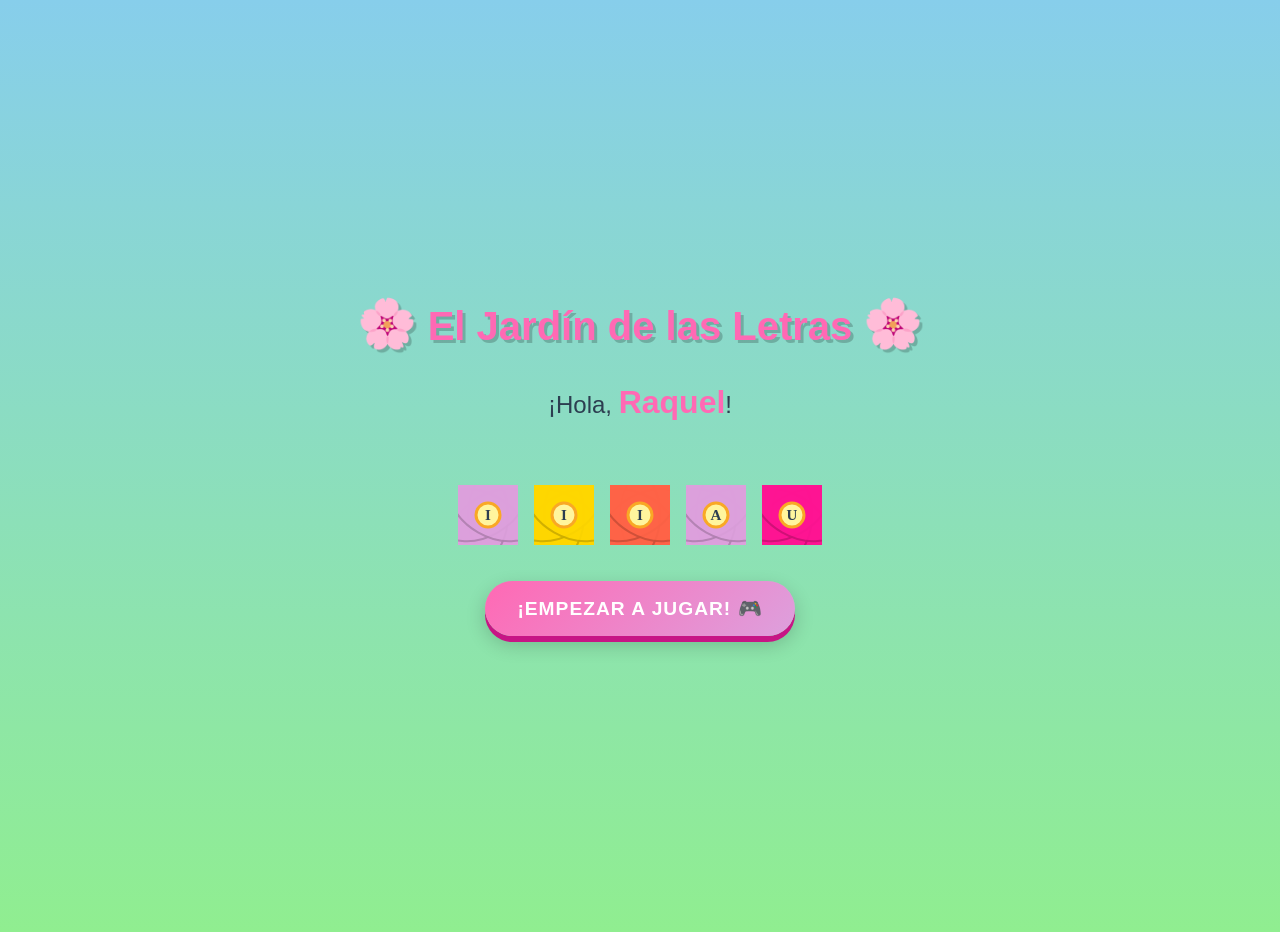
==== letras/index.html @ 852c190d "Add files via upload" ====
<!DOCTYPE html>
<html lang="es">
<head>
    <meta charset="UTF-8">
    <meta name="viewport" content="width=device-width, initial-scale=1.0, user-scalable=no">
    <meta name="description" content="El Jardín de las Letras de Raquel - Juego educativo de lectoescritura">
    <meta name="theme-color" content="#87CEEB">
    <title>🌸 El Jardín de las Letras de Raquel</title>
    <link rel="stylesheet" href="css/styles.css">
</head>
<body>
    <!-- Pantalla de Bienvenida -->
    <div id="pantalla-bienvenida" class="pantalla activa">
        <div class="contenedor-bienvenida">
            <h1 class="titulo-principal">
                <span class="emoji-grande">🌸</span>
                El Jardín de las Letras
                <span class="emoji-grande">🌸</span>
            </h1>
            <div class="nombre-usuario">
                <p class="texto-bienvenida">¡Hola, <span id="nombre-jugador">Raquel</span>!</p>
            </div>
            <div id="flores-decorativas" class="flores-decorativas"></div>
            <button class="boton-principal" onclick="mostrarMenu()">
                ¡Empezar a Jugar! 🎮
            </button>
        </div>
    </div>

    <!-- Menú Principal -->
    <div id="menu-principal" class="pantalla">
        <div class="header-menu">
            <h2>Elige tu Aventura 🌈</h2>
            <div class="info-progreso">
                <span>⭐ <span id="estrellas-total">0</span></span>
                <span>🌺 <span id="letras-dominadas">0</span>/27</span>
            </div>
        </div>
        
        <div class="grid-modulos">
            <!-- Módulo 1: Conoce las Letras -->
            <div class="tarjeta-modulo" onclick="iniciarModulo('conoce-letras')">
                <div class="icono-modulo">🌺</div>
                <h3>Conoce las Letras</h3>
                <p>Aprende el abecedario</p>
                <div class="progreso-modulo">
                    <div class="barra-progreso">
                        <div class="barra-relleno" style="width: 0%"></div>
                    </div>
                </div>
            </div>

            <!-- Módulo 2: Encuentra la Letra -->
            <div class="tarjeta-modulo" onclick="iniciarModulo('encuentra-letra')">
                <div class="icono-modulo">🔍</div>
                <h3>Encuentra la Letra</h3>
                <p>Escucha y toca</p>
                <div class="progreso-modulo">
                    <div class="barra-progreso">
                        <div class="barra-relleno" style="width: 0%"></div>
                    </div>
                </div>
            </div>

            <!-- Módulo 3: Forma Palabras -->
            <div class="tarjeta-modulo" onclick="iniciarModulo('forma-palabras')">
                <div class="icono-modulo">🌼</div>
                <h3>Forma Palabras</h3>
                <p>Ordena las letras</p>
                <div class="progreso-modulo">
                    <div class="barra-progreso">
                        <div class="barra-relleno" style="width: 0%"></div>
                    </div>
                </div>
            </div>

            <!-- Módulo 4: Jardín de Sílabas -->
            <div class="tarjeta-modulo" onclick="iniciarModulo('jardin-silabas')">
                <div class="icono-modulo">🌻</div>
                <h3>Jardín de Sílabas</h3>
                <p>Une las sílabas</p>
                <div class="progreso-modulo">
                    <div class="barra-progreso">
                        <div class="barra-relleno" style="width: 0%"></div>
                    </div>
                </div>
            </div>

            <!-- Módulo 5: Camino del Abecedario -->
            <div class="tarjeta-modulo" onclick="iniciarModulo('camino-abecedario')">
                <div class="icono-modulo">🌈</div>
                <h3>Camino del Abecedario</h3>
                <p>Recorre de A a Z</p>
                <div class="progreso-modulo">
                    <div class="barra-progreso">
                        <div class="barra-relleno" style="width: 0%"></div>
                    </div>
                </div>
            </div>

            <!-- Módulo 6: Estadísticas -->
            <div class="tarjeta-modulo" onclick="mostrarEstadisticas()">
                <div class="icono-modulo">📊</div>
                <h3>Mi Progreso</h3>
                <p>Ver estadísticas</p>
            </div>
        </div>
    </div>

    <!-- Pantalla: Conoce las Letras -->
    <div id="pantalla-conoce-letras" class="pantalla">
        <div class="header-juego">
            <button class="boton-volver" onclick="volverAlMenu()">⬅️ Volver</button>
            <h2>Conoce las Letras 🌺</h2>
            <div class="controles-audio">
                <button id="btn-audio" class="boton-icono" onclick="toggleAudio()">🔊</button>
            </div>
        </div>
        
        <div class="contenedor-juego">
            <div id="flor-letra-grande" class="flor-letra-grande"></div>
            <div class="botones-navegacion">
                <button class="boton-nav" onclick="letraAnterior()">⬅️ Anterior</button>
                <button class="boton-nav" onclick="repetirAudio()">🔊 Repetir</button>
                <button class="boton-nav" onclick="letraSiguiente()">Siguiente ➡️</button>
            </div>
            <div class="selector-tipo">
                <button class="boton-tipo activo" onclick="cambiarTipo('mayuscula')">MAYÚSCULA</button>
                <button class="boton-tipo" onclick="cambiarTipo('minuscula')">minúscula</button>
            </div>
        </div>
    </div>

    <!-- Pantalla: Encuentra la Letra -->
    <div id="pantalla-encuentra-letra" class="pantalla">
        <div class="header-juego">
            <button class="boton-volver" onclick="volverAlMenu()">⬅️ Volver</button>
            <h2>Encuentra la Letra 🔍</h2>
            <div class="vidas">
                <span id="corazones">❤️❤️❤️</span>
            </div>
        </div>
        
        <div class="contenedor-juego">
            <div class="instruccion-juego">
                <p id="instruccion-texto">Escucha y toca la letra correcta</p>
                <button class="boton-principal" onclick="reproducirLetraObjetivo()">🔊 Escuchar</button>
            </div>
            <div id="opciones-letras" class="grid-opciones"></div>
            <div class="puntuacion">
                <p>Aciertos: <span id="aciertos">0</span> / <span id="total-intentos">10</span></p>
            </div>
        </div>
    </div>

    <!-- Pantalla: Forma Palabras -->
    <div id="pantalla-forma-palabras" class="pantalla">
        <div class="header-juego">
            <button class="boton-volver" onclick="volverAlMenu()">⬅️ Volver</button>
            <h2>Forma Palabras 🌼</h2>
            <div class="puntuacion-palabras">
                <span>Palabra <span id="numero-palabra">1</span>/10</span>
            </div>
        </div>
        
        <div class="contenedor-juego">
            <div id="ilustracion-palabra" class="ilustracion-palabra"></div>
            <div id="zona-construccion" class="zona-construccion"></div>
            <div id="letras-disponibles" class="letras-disponibles"></div>
            <button class="boton-principal" onclick="verificarPalabra()">✓ Comprobar</button>
        </div>
    </div>

    <!-- Pantalla: Jardín de Sílabas -->
    <div id="pantalla-jardin-silabas" class="pantalla">
        <div class="header-juego">
            <button class="boton-volver" onclick="volverAlMenu()">⬅️ Volver</button>
            <h2>Jardín de Sílabas 🌻</h2>
        </div>
        
        <div class="contenedor-juego">
            <div class="selector-familia">
                <button class="boton-familia" onclick="seleccionarFamilia('M')">MA-ME-MI-MO-MU</button>
                <button class="boton-familia" onclick="seleccionarFamilia('P')">PA-PE-PI-PO-PU</button>
                <button class="boton-familia" onclick="seleccionarFamilia('S')">SA-SE-SI-SO-SU</button>
                <button class="boton-familia" onclick="seleccionarFamilia('T')">TA-TE-TI-TO-TU</button>
                <button class="boton-familia" onclick="seleccionarFamilia('L')">LA-LE-LI-LO-LU</button>
            </div>
            <div id="contenedor-silabas" class="contenedor-silabas"></div>
        </div>
    </div>

    <!-- Pantalla: Camino del Abecedario -->
    <div id="pantalla-camino-abecedario" class="pantalla">
        <div class="header-juego">
            <button class="boton-volver" onclick="volverAlMenu()">⬅️ Volver</button>
            <h2>Camino del Abecedario 🌈</h2>
        </div>
        
        <div class="contenedor-juego">
            <div id="mapa-abecedario" class="mapa-abecedario"></div>
        </div>
    </div>

    <!-- Pantalla: Estadísticas -->
    <div id="pantalla-estadisticas" class="pantalla">
        <div class="header-juego">
            <button class="boton-volver" onclick="volverAlMenu()">⬅️ Volver</button>
            <h2>Mi Progreso 📊</h2>
        </div>
        
        <div class="contenedor-juego">
            <div class="tarjeta-estadistica">
                <h3>⏱️ Tiempo Jugado</h3>
                <p class="stat-numero"><span id="tiempo-jugado">0</span> minutos</p>
            </div>
            <div class="tarjeta-estadistica">
                <h3>⭐ Estrellas Ganadas</h3>
                <p class="stat-numero"><span id="total-estrellas">0</span></p>
            </div>
            <div class="tarjeta-estadistica">
                <h3>🌺 Letras Aprendidas</h3>
                <p class="stat-numero"><span id="letras-aprendidas">0</span>/27</p>
            </div>
            <div class="tarjeta-estadistica">
                <h3>✅ Aciertos Totales</h3>
                <p class="stat-numero"><span id="aciertos-totales">0</span></p>
            </div>
            
            <button class="boton-reiniciar" onclick="reiniciarJuego()">
                🔄 Reiniciar Juego y Borrar Progreso
            </button>
        </div>
    </div>

    <!-- Modal de Celebración -->
    <div id="modal-celebracion" class="modal">
        <div class="modal-contenido celebracion">
            <div class="estrella-grande">⭐</div>
            <h2 id="mensaje-celebracion">¡Muy Bien!</h2>
            <button class="boton-principal" onclick="cerrarModal()">Continuar</button>
        </div>
    </div>

    <!-- Scripts -->
    <script src="assets/data.js"></script>
    <script src="js/storage.js"></script>
    <script src="js/audio-synth.js"></script>
    <script src="js/letter-generator.js"></script>
    <script src="js/svg-illustrations.js"></script>
    <script src="js/game-engine.js"></script>
    <script src="js/app.js"></script>
</body>
</html>
---- letras/css/styles.css ----
/* ============================================
   🌸 EL JARDÍN DE LAS LETRAS DE RAQUEL 🌸
   CSS completo sin dependencias externas
   ============================================ */

/* === VARIABLES CSS === */
:root {
    --fondo-cielo: #87CEEB;
    --fondo-pasto: #90EE90;
    --flor-rosa: #FF69B4;
    --flor-amarilla: #FFD700;
    --flor-morada: #DDA0DD;
    --flor-naranja: #FFA500;
    --flor-azul: #4169E1;
    --verde-tallo: #4CAF50;
    --texto-oscuro: #2C3E50;
    --blanco: #FFFFFF;
    --sombra: rgba(0, 0, 0, 0.2);
    --sombra-suave: rgba(0, 0, 0, 0.1);
    --fuente-principal: 'Comic Sans MS', 'Chalkboard SE', 'Comic Neue', cursive, sans-serif;
    --fuente-tamano-grande: 2.5rem;
    --fuente-tamano-medio: 1.5rem;
    --fuente-tamano-normal: 1.2rem;
    --espaciado-pequeno: 0.5rem;
    --espaciado-medio: 1rem;
    --espaciado-grande: 2rem;
    --duracion-rapida: 0.3s;
    --duracion-media: 0.6s;
    --duracion-lenta: 1s;
}

* {
    margin: 0;
    padding: 0;
    box-sizing: border-box;
}

body {
    font-family: var(--fuente-principal);
    background: linear-gradient(180deg, var(--fondo-cielo) 0%, var(--fondo-pasto) 100%);
    color: var(--texto-oscuro);
    min-height: 100vh;
    overflow-x: hidden;
    user-select: none;
    -webkit-user-select: none;
    -webkit-tap-highlight-color: transparent;
}

.pantalla {
    display: none;
    min-height: 100vh;
    padding: var(--espaciado-medio);
    animation: fadeIn var(--duracion-media) ease-in;
}

.pantalla.activa {
    display: flex;
    flex-direction: column;
}

@keyframes fadeIn {
    from { opacity: 0; transform: translateY(20px); }
    to { opacity: 1; transform: translateY(0); }
}

.contenedor-bienvenida {
    display: flex;
    flex-direction: column;
    align-items: center;
    justify-content: center;
    min-height: 100vh;
    text-align: center;
    padding: var(--espaciado-grande);
}

.titulo-principal {
    font-size: var(--fuente-tamano-grande);
    color: var(--flor-rosa);
    text-shadow: 3px 3px 0 var(--sombra);
    margin-bottom: var(--espaciado-grande);
    animation: bounce 2s infinite;
}

.emoji-grande {
    font-size: 3rem;
    display: inline-block;
    animation: rotate 4s linear infinite;
}

@keyframes bounce {
    0%, 100% { transform: translateY(0); }
    50% { transform: translateY(-20px); }
}

@keyframes rotate {
    from { transform: rotate(0deg); }
    to { transform: rotate(360deg); }
}

.texto-bienvenida {
    font-size: var(--fuente-tamano-medio);
    color: var(--texto-oscuro);
    margin-bottom: var(--espaciado-grande);
}

#nombre-jugador {
    color: var(--flor-rosa);
    font-weight: bold;
    font-size: 2rem;
}

.flores-decorativas {
    display: flex;
    gap: var(--espaciado-medio);
    margin: var(--espaciado-grande) 0;
    flex-wrap: wrap;
    justify-content: center;
}

.boton-principal {
    background: linear-gradient(135deg, var(--flor-rosa) 0%, var(--flor-morada) 100%);
    color: var(--blanco);
    font-size: var(--fuente-tamano-normal);
    font-family: var(--fuente-principal);
    font-weight: bold;
    padding: 1rem 2rem;
    border: none;
    border-radius: 50px;
    box-shadow: 0 6px 0 #C71585, 0 8px 20px var(--sombra);
    cursor: pointer;
    transition: all var(--duracion-rapida);
    text-transform: uppercase;
    letter-spacing: 1px;
}

.boton-principal:hover {
    transform: translateY(-3px);
    box-shadow: 0 8px 0 #C71585, 0 12px 25px var(--sombra);
}

.boton-principal:active {
    transform: translateY(2px);
    box-shadow: 0 3px 0 #C71585, 0 4px 10px var(--sombra);
}

.boton-volver, .boton-icono {
    background: var(--blanco);
    color: var(--texto-oscuro);
    font-size: 1rem;
    font-family: var(--fuente-principal);
    padding: 0.5rem 1rem;
    border: 3px solid var(--verde-tallo);
    border-radius: 25px;
    cursor: pointer;
    transition: all var(--duracion-rapida);
}

.boton-volver:hover, .boton-icono:hover {
    background: var(--verde-tallo);
    color: var(--blanco);
    transform: scale(1.05);
}

.boton-nav {
    background: var(--flor-amarilla);
    color: var(--texto-oscuro);
    font-size: 1rem;
    font-family: var(--fuente-principal);
    font-weight: bold;
    padding: 0.75rem 1.5rem;
    border: none;
    border-radius: 30px;
    box-shadow: 0 4px 0 #DAA520, 0 6px 15px var(--sombra);
    cursor: pointer;
    transition: all var(--duracion-rapida);
}

.boton-nav:hover {
    transform: translateY(-2px);
    box-shadow: 0 6px 0 #DAA520, 0 8px 20px var(--sombra);
}

.boton-nav:active {
    transform: translateY(2px);
    box-shadow: 0 2px 0 #DAA520, 0 3px 10px var(--sombra);
}

.header-menu {
    text-align: center;
    margin-bottom: var(--espaciado-grande);
}

.header-menu h2 {
    font-size: var(--fuente-tamano-medio);
    color: var(--texto-oscuro);
    margin-bottom: var(--espaciado-medio);
}

.info-progreso {
    display: flex;
    justify-content: center;
    gap: var(--espaciado-grande);
    font-size: var(--fuente-tamano-normal);
    font-weight: bold;
}

.grid-modulos {
    display: grid;
    grid-template-columns: repeat(auto-fit, minmax(280px, 1fr));
    gap: var(--espaciado-grande);
    max-width: 1200px;
    margin: 0 auto;
    padding: var(--espaciado-medio);
}

.tarjeta-modulo {
    background: var(--blanco);
    border-radius: 20px;
    padding: var(--espaciado-grande);
    text-align: center;
    cursor: pointer;
    transition: all var(--duracion-rapida);
    box-shadow: 0 8px 20px var(--sombra-suave);
    border: 4px solid transparent;
}

.tarjeta-modulo:hover {
    transform: translateY(-10px) scale(1.02);
    box-shadow: 0 15px 30px var(--sombra);
    border-color: var(--flor-rosa);
}

.icono-modulo {
    font-size: 4rem;
    margin-bottom: var(--espaciado-medio);
    animation: float 3s ease-in-out infinite;
}

@keyframes float {
    0%, 100% { transform: translateY(0); }
    50% { transform: translateY(-15px); }
}

.tarjeta-modulo h3 {
    font-size: 1.5rem;
    color: var(--texto-oscuro);
    margin-bottom: var(--espaciado-pequeno);
}

.tarjeta-modulo p {
    color: #666;
    font-size: 1rem;
    margin-bottom: var(--espaciado-medio);
}

.progreso-modulo {
    margin-top: var(--espaciado-medio);
}

.barra-progreso {
    background: #E0E0E0;
    height: 12px;
    border-radius: 10px;
    overflow: hidden;
    box-shadow: inset 0 2px 4px var(--sombra-suave);
}

.barra-relleno {
    height: 100%;
    background: linear-gradient(90deg, var(--flor-rosa) 0%, var(--flor-amarilla) 100%);
    border-radius: 10px;
    transition: width var(--duracion-media);
    box-shadow: 0 2px 6px var(--flor-rosa);
}

.header-juego {
    display: flex;
    justify-content: space-between;
    align-items: center;
    padding: var(--espaciado-medio);
    background: var(--blanco);
    border-radius: 15px;
    margin-bottom: var(--espaciado-medio);
    box-shadow: 0 4px 10px var(--sombra-suave);
}

.header-juego h2 {
    font-size: 1.5rem;
    color: var(--texto-oscuro);
}

.contenedor-juego {
    flex: 1;
    display: flex;
    flex-direction: column;
    align-items: center;
    justify-content: center;
    padding: var(--espaciado-grande);
    gap: var(--espaciado-grande);
}

.flor-letra-grande {
    width: 300px;
    height: 300px;
    display: flex;
    align-items: center;
    justify-content: center;
    position: relative;
    animation: crecer-flor var(--duracion-lenta) ease-out;
}

@keyframes crecer-flor {
    0% { transform: scale(0) rotate(-180deg); opacity: 0; }
    60% { transform: scale(1.2) rotate(10deg); }
    100% { transform: scale(1) rotate(0deg); opacity: 1; }
}

.botones-navegacion {
    display: flex;
    gap: var(--espaciado-medio);
    flex-wrap: wrap;
    justify-content: center;
}

.selector-tipo {
    display: flex;
    gap: var(--espaciado-pequeno);
    background: var(--blanco);
    padding: 0.5rem;
    border-radius: 30px;
    box-shadow: 0 4px 10px var(--sombra-suave);
}

.boton-tipo {
    background: transparent;
    color: var(--texto-oscuro);
    font-size: 1rem;
    font-family: var(--fuente-principal);
    padding: 0.5rem 1.5rem;
    border: none;
    border-radius: 25px;
    cursor: pointer;
    transition: all var(--duracion-rapida);
}

.boton-tipo.activo {
    background: var(--flor-rosa);
    color: var(--blanco);
    box-shadow: 0 4px 8px var(--sombra);
}

.vidas {
    font-size: 1.5rem;
}

.instruccion-juego {
    text-align: center;
    background: var(--blanco);
    padding: var(--espaciado-grande);
    border-radius: 20px;
    box-shadow: 0 6px 15px var(--sombra-suave);
}

.instruccion-juego p {
    font-size: 1.3rem;
    margin-bottom: var(--espaciado-medio);
}

.grid-opciones {
    display: grid;
    grid-template-columns: repeat(auto-fit, minmax(120px, 1fr));
    gap: var(--espaciado-medio);
    max-width: 600px;
    width: 100%;
}

.opcion-letra {
    width: 120px;
    height: 120px;
    cursor: pointer;
    transition: all var(--duracion-rapida);
}

.opcion-letra:hover {
    transform: scale(1.1) rotate(5deg);
}

.opcion-letra:active {
    transform: scale(0.95);
}

.puntuacion, .puntuacion-palabras {
    font-size: 1.3rem;
    font-weight: bold;
    text-align: center;
    background: var(--blanco);
    padding: var(--espaciado-medio);
    border-radius: 15px;
    box-shadow: 0 4px 10px var(--sombra-suave);
}

.ilustracion-palabra {
    width: 200px;
    height: 200px;
    margin-bottom: var(--espaciado-medio);
}

.zona-construccion {
    display: flex;
    gap: 10px;
    min-height: 80px;
    padding: var(--espaciado-medio);
    background: var(--blanco);
    border-radius: 15px;
    border: 3px dashed var(--flor-rosa);
    justify-content: center;
    align-items: center;
    flex-wrap: wrap;
}

.letras-disponibles {
    display: flex;
    gap: 40px;
    flex-wrap: wrap;
    justify-content: center;
    padding: var(--espaciado-medio);
}

.letra-draggable {
    width: 60px;
    height: 60px;
    cursor: move;
    transition: all var(--duracion-rapida);
}

.letra-draggable:hover {
    transform: scale(1.1);
}

.boton-familia {
    background: var(--flor-morada);
    color: var(--blanco);
    font-family: var(--fuente-principal);
    font-weight: bold;
    padding: 1rem 1.5rem;
    border: none;
    border-radius: 30px;
    cursor: pointer;
    transition: all var(--duracion-rapida);
    box-shadow: 0 4px 10px var(--sombra);
    margin: 0.5rem;
}

.boton-familia:hover {
    transform: translateY(-3px);
    box-shadow: 0 6px 15px var(--sombra);
}

.selector-familia {
    display: flex;
    flex-wrap: wrap;
    gap: var(--espaciado-medio);
    justify-content: center;
    margin-bottom: var(--espaciado-grande);
}

.contenedor-silabas {
    display: grid;
    grid-template-columns: repeat(auto-fit, minmax(100px, 1fr));
    gap: var(--espaciado-medio);
    max-width: 600px;
    width: 100%;
}

.mapa-abecedario {
    display: grid;
    grid-template-columns: repeat(auto-fill, minmax(80px, 1fr));
    gap: var(--espaciado-medio);
    max-width: 800px;
    width: 100%;
}

.nodo-letra {
    width: 80px;
    height: 80px;
    cursor: pointer;
    transition: all var(--duracion-rapida);
    position: relative;
}

.nodo-letra.bloqueado {
    opacity: 0.4;
    cursor: not-allowed;
}

.nodo-letra:not(.bloqueado):hover {
    transform: scale(1.2);
}

.tarjeta-estadistica {
    background: var(--blanco);
    border-radius: 20px;
    padding: var(--espaciado-grande);
    text-align: center;
    box-shadow: 0 6px 15px var(--sombra-suave);
    margin: var(--espaciado-medio);
}

.tarjeta-estadistica h3 {
    font-size: 1.3rem;
    color: var(--texto-oscuro);
    margin-bottom: var(--espaciado-medio);
}

.stat-numero {
    font-size: 2.5rem;
    font-weight: bold;
    color: var(--flor-rosa);
}

.modal {
    display: none;
    position: fixed;
    top: 0;
    left: 0;
    width: 100%;
    height: 100%;
    background: rgba(0, 0, 0, 0.5);
    z-index: 1000;
    align-items: center;
    justify-content: center;
}

.modal.activo {
    display: flex;
}

.modal-contenido {
    background: var(--blanco);
    border-radius: 30px;
    padding: var(--espaciado-grande);
    text-align: center;
    box-shadow: 0 10px 40px var(--sombra);
    max-width: 90%;
    animation: modalEntrada var(--duracion-media) ease-out;
}

@keyframes modalEntrada {
    from { transform: scale(0.5); opacity: 0; }
    to { transform: scale(1); opacity: 1; }
}

.celebracion {
    position: relative;
}

.estrella-grande {
    font-size: 5rem;
    animation: girarYescalar 1s ease-in-out;
}

@keyframes girarYescalar {
    0% { transform: scale(0) rotate(0deg); }
    50% { transform: scale(1.3) rotate(180deg); }
    100% { transform: scale(1) rotate(360deg); }
}

.boton-reiniciar {
    background: linear-gradient(135deg, #DC143C 0%, #8B0000 100%);
    color: var(--blanco);
    font-size: var(--fuente-tamano-normal);
    font-family: var(--fuente-principal);
    font-weight: bold;
    padding: 1rem 2rem;
    border: none;
    border-radius: 50px;
    box-shadow: 0 6px 0 #8B0000, 0 8px 20px var(--sombra);
    cursor: pointer;
    transition: all var(--duracion-rapida);
    margin-top: var(--espaciado-grande);
    text-transform: uppercase;
    letter-spacing: 1px;
}

.boton-reiniciar:hover {
    transform: translateY(-3px);
    box-shadow: 0 8px 0 #8B0000, 0 12px 25px var(--sombra);
    background: linear-gradient(135deg, #FF1744 0%, #DC143C 100%);
}

.boton-reiniciar:active {
    transform: translateY(2px);
    box-shadow: 0 3px 0 #8B0000, 0 4px 10px var(--sombra);
}

@media (max-width: 768px) {
    .titulo-principal {
        font-size: 1.8rem;
    }
    
    .grid-modulos {
        grid-template-columns: 1fr;
    }
    
    .flor-letra-grande {
        width: 200px;
        height: 200px;
    }
    
    .grid-opciones {
        grid-template-columns: repeat(2, 1fr);
    }
    
    .header-juego {
        flex-direction: column;
        gap: var(--espaciado-pequeno);
    }
}

/* Media Query específico para móviles pequeños (6 pulgadas: 360-414px) */
@media (max-width: 414px) {
    :root {
        --fuente-tamano-grande: 1.8rem;
        --fuente-tamano-medio: 1.2rem;
        --fuente-tamano-normal: 1rem;
        --espaciado-pequeno: 0.4rem;
        --espaciado-medio: 0.75rem;
        --espaciado-grande: 1.5rem;
    }
    
    body {
        font-size: 14px;
    }
    
    .pantalla {
        padding: 0.5rem;
    }
    
    .titulo-principal {
        font-size: 1.5rem;
        margin-bottom: 1rem;
    }
    
    .emoji-grande {
        font-size: 2rem;
    }
    
    .texto-bienvenida {
        font-size: 1rem;
    }
    
    #nombre-jugador {
        font-size: 1.3rem;
    }
    
    .boton-principal {
        font-size: 1rem;
        padding: 0.75rem 1.5rem;
        box-shadow: 0 4px 0 #C71585, 0 6px 15px var(--sombra);
    }
    
    .boton-principal:hover {
        box-shadow: 0 6px 0 #C71585, 0 8px 18px var(--sombra);
    }
    
    .boton-volver, .boton-icono {
        font-size: 0.9rem;
        padding: 0.4rem 0.8rem;
    }
    
    .boton-nav {
        font-size: 0.9rem;
        padding: 0.6rem 1.2rem;
    }
    
    .info-progreso {
        font-size: 0.9rem;
        gap: 1rem;
        flex-wrap: wrap;
    }
    
    .grid-modulos {
        grid-template-columns: 1fr;
        gap: 1rem;
        padding: 0.5rem;
    }
    
    .tarjeta-modulo {
        padding: 1.2rem;
    }
    
    .icono-modulo {
        font-size: 3rem;
    }
    
    .tarjeta-modulo h3 {
        font-size: 1.2rem;
    }
    
    .tarjeta-modulo p {
        font-size: 0.9rem;
    }
    
    .header-juego {
        flex-direction: column;
        gap: 0.5rem;
        padding: 0.75rem;
    }
    
    .header-juego h2 {
        font-size: 1.2rem;
    }
    
    .contenedor-juego {
        padding: 1rem 0.5rem;
        gap: 1.5rem;
    }
    
    .flor-letra-grande {
        width: 150px;
        height: 150px;
    }
    
    .ilustracion-palabra {
        width: 120px;
        height: 120px;
    }
    
    .botones-navegacion {
        gap: 0.5rem;
    }
    
    .vidas {
        font-size: 1.2rem;
    }
    
    .instruccion-juego {
        padding: 1rem;
    }
    
    .instruccion-juego p {
        font-size: 1rem;
    }
    
    .grid-opciones {
        grid-template-columns: repeat(2, 1fr);
        gap: 0.75rem;
        max-width: 100%;
    }
    
    .opcion-letra {
        width: 80px;
        height: 80px;
    }
    
    .puntuacion, .puntuacion-palabras {
        font-size: 1rem;
        padding: 0.75rem;
    }
    
    .zona-construccion {
        gap: 8px;
        min-height: 60px;
        padding: 0.75rem;
    }
    
    .letras-disponibles {
        gap: 15px;
        padding: 0.75rem;
    }
    
    .letra-draggable {
        width: 50px;
        height: 50px;
    }
    
    .boton-familia {
        font-size: 0.9rem;
        padding: 0.75rem 1.2rem;
        margin: 0.3rem;
    }
    
    .selector-familia {
        gap: 0.5rem;
        margin-bottom: 1.5rem;
    }
    
    .contenedor-silabas {
        grid-template-columns: repeat(auto-fit, minmax(80px, 1fr));
        gap: 0.75rem;
        max-width: 100%;
    }
    
    .mapa-abecedario {
        grid-template-columns: repeat(auto-fill, minmax(60px, 1fr));
        gap: 0.75rem;
        max-width: 100%;
    }
    
    .nodo-letra {
        width: 60px;
        height: 60px;
    }
    
    .tarjeta-estadistica {
        padding: 1.2rem;
        margin: 0.75rem 0.5rem;
    }
    
    .tarjeta-estadistica h3 {
        font-size: 1.1rem;
        margin-bottom: 0.75rem;
    }
    
    .stat-numero {
        font-size: 2rem;
    }
    
    .modal-contenido {
        padding: 1.5rem;
        max-width: 95%;
    }
    
    .modal-contenido h2 {
        font-size: 1.3rem;
    }
    
    .estrella-grande {
        font-size: 3.5rem;
    }
    
    .boton-reiniciar {
        font-size: 1rem;
        padding: 0.85rem 1.5rem;
        margin-top: 1.5rem;
        width: calc(100% - 1rem);
        max-width: 350px;
    }
    
    .contenedor-bienvenida {
        padding: 1rem;
    }
    
    .flores-decorativas {
        gap: 0.75rem;
        margin: 1.5rem 0;
    }
    
    .selector-tipo {
        padding: 0.4rem;
        gap: 0.3rem;
    }
    
    .boton-tipo {
        font-size: 0.85rem;
        padding: 0.4rem 1rem;
    }
}

@keyframes particulas {
    0% {
        opacity: 1;
        transform: translateY(0) scale(1);
    }
    100% {
        opacity: 0;
        transform: translateY(-100px) scale(0.5);
    }
}

@media (prefers-reduced-motion: reduce) {
    *, *::before, *::after {
        animation-duration: 0.01ms !important;
        animation-iteration-count: 1 !important;
        transition-duration: 0.01ms !important;
    }
}
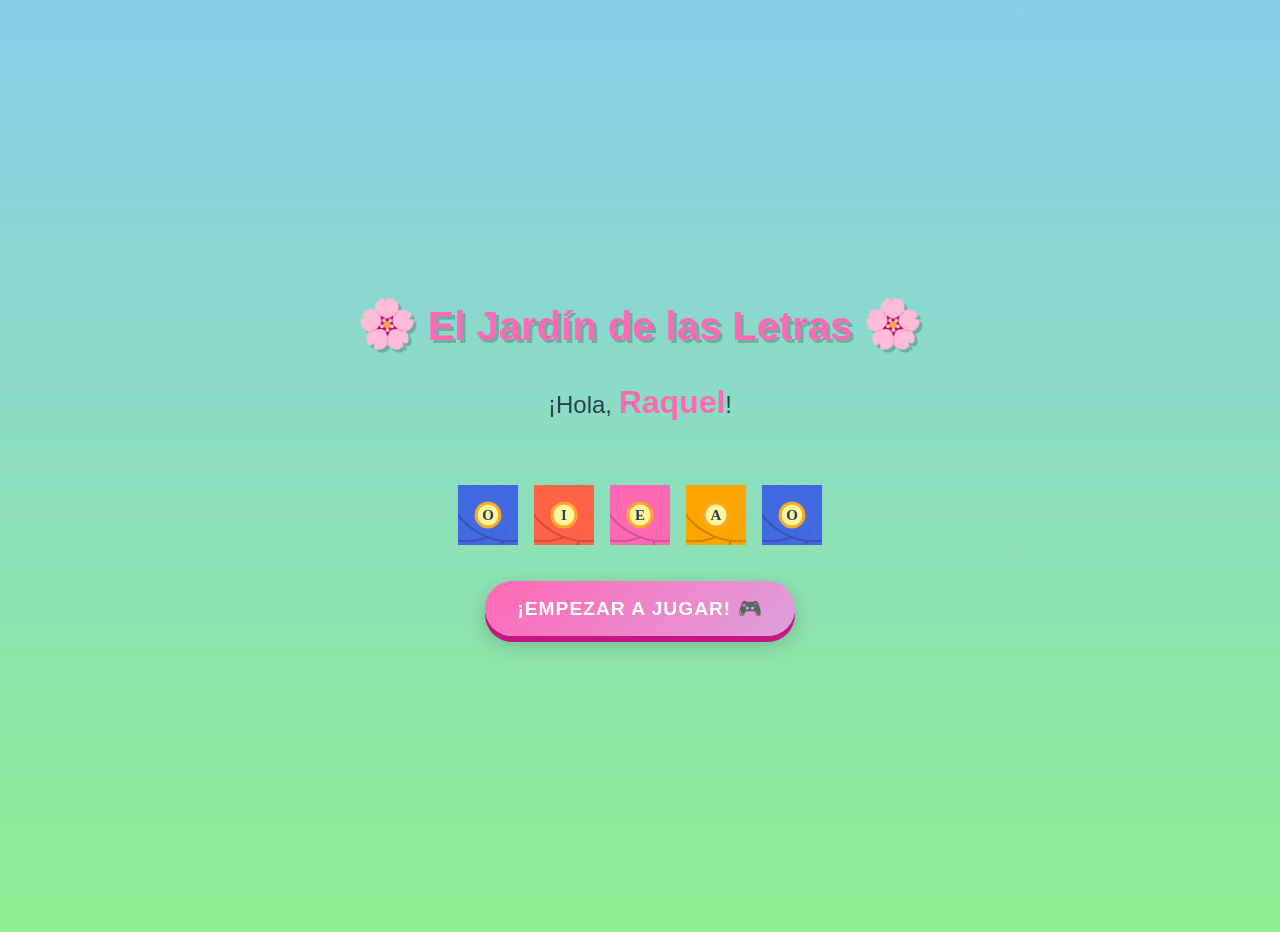
==== commit 9dbe76f7: "Add files via upload" ====
--- a/letras/index.html
+++ b/letras/index.html
@@ -1,254 +1,372 @@
-<!DOCTYPE html>
-<html lang="es">
-<head>
-    <meta charset="UTF-8">
-    <meta name="viewport" content="width=device-width, initial-scale=1.0, user-scalable=no">
-    <meta name="description" content="El Jardín de las Letras de Raquel - Juego educativo de lectoescritura">
-    <meta name="theme-color" content="#87CEEB">
-    <title>🌸 El Jardín de las Letras de Raquel</title>
-    <link rel="stylesheet" href="css/styles.css">
-</head>
-<body>
-    <!-- Pantalla de Bienvenida -->
-    <div id="pantalla-bienvenida" class="pantalla activa">
-        <div class="contenedor-bienvenida">
-            <h1 class="titulo-principal">
-                <span class="emoji-grande">🌸</span>
-                El Jardín de las Letras
-                <span class="emoji-grande">🌸</span>
-            </h1>
-            <div class="nombre-usuario">
-                <p class="texto-bienvenida">¡Hola, <span id="nombre-jugador">Raquel</span>!</p>
-            </div>
-            <div id="flores-decorativas" class="flores-decorativas"></div>
-            <button class="boton-principal" onclick="mostrarMenu()">
-                ¡Empezar a Jugar! 🎮
-            </button>
-        </div>
-    </div>
-
-    <!-- Menú Principal -->
-    <div id="menu-principal" class="pantalla">
-        <div class="header-menu">
-            <h2>Elige tu Aventura 🌈</h2>
-            <div class="info-progreso">
-                <span>⭐ <span id="estrellas-total">0</span></span>
-                <span>🌺 <span id="letras-dominadas">0</span>/27</span>
-            </div>
-        </div>
-        
-        <div class="grid-modulos">
-            <!-- Módulo 1: Conoce las Letras -->
-            <div class="tarjeta-modulo" onclick="iniciarModulo('conoce-letras')">
-                <div class="icono-modulo">🌺</div>
-                <h3>Conoce las Letras</h3>
-                <p>Aprende el abecedario</p>
-                <div class="progreso-modulo">
-                    <div class="barra-progreso">
-                        <div class="barra-relleno" style="width: 0%"></div>
-                    </div>
-                </div>
-            </div>
-
-            <!-- Módulo 2: Encuentra la Letra -->
-            <div class="tarjeta-modulo" onclick="iniciarModulo('encuentra-letra')">
-                <div class="icono-modulo">🔍</div>
-                <h3>Encuentra la Letra</h3>
-                <p>Escucha y toca</p>
-                <div class="progreso-modulo">
-                    <div class="barra-progreso">
-                        <div class="barra-relleno" style="width: 0%"></div>
-                    </div>
-                </div>
-            </div>
-
-            <!-- Módulo 3: Forma Palabras -->
-            <div class="tarjeta-modulo" onclick="iniciarModulo('forma-palabras')">
-                <div class="icono-modulo">🌼</div>
-                <h3>Forma Palabras</h3>
-                <p>Ordena las letras</p>
-                <div class="progreso-modulo">
-                    <div class="barra-progreso">
-                        <div class="barra-relleno" style="width: 0%"></div>
-                    </div>
-                </div>
-            </div>
-
-            <!-- Módulo 4: Jardín de Sílabas -->
-            <div class="tarjeta-modulo" onclick="iniciarModulo('jardin-silabas')">
-                <div class="icono-modulo">🌻</div>
-                <h3>Jardín de Sílabas</h3>
-                <p>Une las sílabas</p>
-                <div class="progreso-modulo">
-                    <div class="barra-progreso">
-                        <div class="barra-relleno" style="width: 0%"></div>
-                    </div>
-                </div>
-            </div>
-
-            <!-- Módulo 5: Camino del Abecedario -->
-            <div class="tarjeta-modulo" onclick="iniciarModulo('camino-abecedario')">
-                <div class="icono-modulo">🌈</div>
-                <h3>Camino del Abecedario</h3>
-                <p>Recorre de A a Z</p>
-                <div class="progreso-modulo">
-                    <div class="barra-progreso">
-                        <div class="barra-relleno" style="width: 0%"></div>
-                    </div>
-                </div>
-            </div>
-
-            <!-- Módulo 6: Estadísticas -->
-            <div class="tarjeta-modulo" onclick="mostrarEstadisticas()">
-                <div class="icono-modulo">📊</div>
-                <h3>Mi Progreso</h3>
-                <p>Ver estadísticas</p>
-            </div>
-        </div>
-    </div>
-
-    <!-- Pantalla: Conoce las Letras -->
-    <div id="pantalla-conoce-letras" class="pantalla">
-        <div class="header-juego">
-            <button class="boton-volver" onclick="volverAlMenu()">⬅️ Volver</button>
-            <h2>Conoce las Letras 🌺</h2>
-            <div class="controles-audio">
-                <button id="btn-audio" class="boton-icono" onclick="toggleAudio()">🔊</button>
-            </div>
-        </div>
-        
-        <div class="contenedor-juego">
-            <div id="flor-letra-grande" class="flor-letra-grande"></div>
-            <div class="botones-navegacion">
-                <button class="boton-nav" onclick="letraAnterior()">⬅️ Anterior</button>
-                <button class="boton-nav" onclick="repetirAudio()">🔊 Repetir</button>
-                <button class="boton-nav" onclick="letraSiguiente()">Siguiente ➡️</button>
-            </div>
-            <div class="selector-tipo">
-                <button class="boton-tipo activo" onclick="cambiarTipo('mayuscula')">MAYÚSCULA</button>
-                <button class="boton-tipo" onclick="cambiarTipo('minuscula')">minúscula</button>
-            </div>
-        </div>
-    </div>
-
-    <!-- Pantalla: Encuentra la Letra -->
-    <div id="pantalla-encuentra-letra" class="pantalla">
-        <div class="header-juego">
-            <button class="boton-volver" onclick="volverAlMenu()">⬅️ Volver</button>
-            <h2>Encuentra la Letra 🔍</h2>
-            <div class="vidas">
-                <span id="corazones">❤️❤️❤️</span>
-            </div>
-        </div>
-        
-        <div class="contenedor-juego">
-            <div class="instruccion-juego">
-                <p id="instruccion-texto">Escucha y toca la letra correcta</p>
-                <button class="boton-principal" onclick="reproducirLetraObjetivo()">🔊 Escuchar</button>
-            </div>
-            <div id="opciones-letras" class="grid-opciones"></div>
-            <div class="puntuacion">
-                <p>Aciertos: <span id="aciertos">0</span> / <span id="total-intentos">10</span></p>
-            </div>
-        </div>
-    </div>
-
-    <!-- Pantalla: Forma Palabras -->
-    <div id="pantalla-forma-palabras" class="pantalla">
-        <div class="header-juego">
-            <button class="boton-volver" onclick="volverAlMenu()">⬅️ Volver</button>
-            <h2>Forma Palabras 🌼</h2>
-            <div class="puntuacion-palabras">
-                <span>Palabra <span id="numero-palabra">1</span>/10</span>
-            </div>
-        </div>
-        
-        <div class="contenedor-juego">
-            <div id="ilustracion-palabra" class="ilustracion-palabra"></div>
-            <div id="zona-construccion" class="zona-construccion"></div>
-            <div id="letras-disponibles" class="letras-disponibles"></div>
-            <button class="boton-principal" onclick="verificarPalabra()">✓ Comprobar</button>
-        </div>
-    </div>
-
-    <!-- Pantalla: Jardín de Sílabas -->
-    <div id="pantalla-jardin-silabas" class="pantalla">
-        <div class="header-juego">
-            <button class="boton-volver" onclick="volverAlMenu()">⬅️ Volver</button>
-            <h2>Jardín de Sílabas 🌻</h2>
-        </div>
-        
-        <div class="contenedor-juego">
-            <div class="selector-familia">
-                <button class="boton-familia" onclick="seleccionarFamilia('M')">MA-ME-MI-MO-MU</button>
-                <button class="boton-familia" onclick="seleccionarFamilia('P')">PA-PE-PI-PO-PU</button>
-                <button class="boton-familia" onclick="seleccionarFamilia('S')">SA-SE-SI-SO-SU</button>
-                <button class="boton-familia" onclick="seleccionarFamilia('T')">TA-TE-TI-TO-TU</button>
-                <button class="boton-familia" onclick="seleccionarFamilia('L')">LA-LE-LI-LO-LU</button>
-            </div>
-            <div id="contenedor-silabas" class="contenedor-silabas"></div>
-        </div>
-    </div>
-
-    <!-- Pantalla: Camino del Abecedario -->
-    <div id="pantalla-camino-abecedario" class="pantalla">
-        <div class="header-juego">
-            <button class="boton-volver" onclick="volverAlMenu()">⬅️ Volver</button>
-            <h2>Camino del Abecedario 🌈</h2>
-        </div>
-        
-        <div class="contenedor-juego">
-            <div id="mapa-abecedario" class="mapa-abecedario"></div>
-        </div>
-    </div>
-
-    <!-- Pantalla: Estadísticas -->
-    <div id="pantalla-estadisticas" class="pantalla">
-        <div class="header-juego">
-            <button class="boton-volver" onclick="volverAlMenu()">⬅️ Volver</button>
-            <h2>Mi Progreso 📊</h2>
-        </div>
-        
-        <div class="contenedor-juego">
-            <div class="tarjeta-estadistica">
-                <h3>⏱️ Tiempo Jugado</h3>
-                <p class="stat-numero"><span id="tiempo-jugado">0</span> minutos</p>
-            </div>
-            <div class="tarjeta-estadistica">
-                <h3>⭐ Estrellas Ganadas</h3>
-                <p class="stat-numero"><span id="total-estrellas">0</span></p>
-            </div>
-            <div class="tarjeta-estadistica">
-                <h3>🌺 Letras Aprendidas</h3>
-                <p class="stat-numero"><span id="letras-aprendidas">0</span>/27</p>
-            </div>
-            <div class="tarjeta-estadistica">
-                <h3>✅ Aciertos Totales</h3>
-                <p class="stat-numero"><span id="aciertos-totales">0</span></p>
-            </div>
-            
-            <button class="boton-reiniciar" onclick="reiniciarJuego()">
-                🔄 Reiniciar Juego y Borrar Progreso
-            </button>
-        </div>
-    </div>
-
-    <!-- Modal de Celebración -->
-    <div id="modal-celebracion" class="modal">
-        <div class="modal-contenido celebracion">
-            <div class="estrella-grande">⭐</div>
-            <h2 id="mensaje-celebracion">¡Muy Bien!</h2>
-            <button class="boton-principal" onclick="cerrarModal()">Continuar</button>
-        </div>
-    </div>
-
-    <!-- Scripts -->
-    <script src="assets/data.js"></script>
-    <script src="js/storage.js"></script>
-    <script src="js/audio-synth.js"></script>
-    <script src="js/letter-generator.js"></script>
-    <script src="js/svg-illustrations.js"></script>
-    <script src="js/game-engine.js"></script>
-    <script src="js/app.js"></script>
-</body>
-</html>+<!DOCTYPE html>
+<html lang="es">
+<head>
+    <meta charset="UTF-8">
+    <meta name="viewport" content="width=device-width, initial-scale=1.0, user-scalable=no">
+    <meta name="description" content="El Jardín de las Letras de Raquel - Juego educativo de lectoescritura">
+    <meta name="theme-color" content="#87CEEB">
+    <title>🌸 El Jardín de las Letras de Raquel</title>
+    <link rel="stylesheet" href="css/styles.css">
+</head>
+<body>
+    <!-- Pantalla de Bienvenida -->
+    <div id="pantalla-bienvenida" class="pantalla activa">
+        <div class="contenedor-bienvenida">
+            <h1 class="titulo-principal">
+                <span class="emoji-grande">🌸</span>
+                El Jardín de las Letras
+                <span class="emoji-grande">🌸</span>
+            </h1>
+            <div class="nombre-usuario">
+                <p class="texto-bienvenida">¡Hola, <span id="nombre-jugador">Raquel</span>!</p>
+            </div>
+            <div id="flores-decorativas" class="flores-decorativas"></div>
+            <button class="boton-principal" onclick="mostrarMenu()">
+                ¡Empezar a Jugar! 🎮
+            </button>
+        </div>
+    </div>
+
+    <!-- Menú Principal -->
+    <div id="menu-principal" class="pantalla">
+        <div class="header-menu">
+            <h2>Elige tu Aventura 🌈</h2>
+            <div class="info-progreso">
+                <span>⭐ <span id="estrellas-total">0</span></span>
+                <span>🌺 <span id="letras-dominadas">0</span>/27</span>
+            </div>
+        </div>
+        
+        <div class="grid-modulos">
+            <!-- Módulo 1: Conoce las Letras -->
+            <div class="tarjeta-modulo" onclick="iniciarModulo('conoce-letras')">
+                <div class="icono-modulo">🌺</div>
+                <h3>Conoce las Letras</h3>
+                <p>Aprende el abecedario</p>
+                <div class="progreso-modulo">
+                    <div class="barra-progreso">
+                        <div class="barra-relleno" style="width: 0%"></div>
+                    </div>
+                </div>
+            </div>
+
+            <!-- Módulo 2: Encuentra la Letra -->
+            <div class="tarjeta-modulo" onclick="iniciarModulo('encuentra-letra')">
+                <div class="icono-modulo">🔍</div>
+                <h3>Encuentra la Letra</h3>
+                <p>Escucha y toca</p>
+                <div class="progreso-modulo">
+                    <div class="barra-progreso">
+                        <div class="barra-relleno" style="width: 0%"></div>
+                    </div>
+                </div>
+            </div>
+
+            <!-- Módulo 3: Forma Palabras -->
+            <div class="tarjeta-modulo" onclick="iniciarModulo('forma-palabras')">
+                <div class="icono-modulo">🌼</div>
+                <h3>Forma Palabras</h3>
+                <p>Ordena las letras</p>
+                <div class="progreso-modulo">
+                    <div class="barra-progreso">
+                        <div class="barra-relleno" style="width: 0%"></div>
+                    </div>
+                </div>
+            </div>
+
+            <!-- Módulo 4: Jardín de Sílabas -->
+            <div class="tarjeta-modulo" onclick="iniciarModulo('jardin-silabas')">
+                <div class="icono-modulo">🌻</div>
+                <h3>Jardín de Sílabas</h3>
+                <p>Une las sílabas</p>
+                <div class="progreso-modulo">
+                    <div class="barra-progreso">
+                        <div class="barra-relleno" style="width: 0%"></div>
+                    </div>
+                </div>
+            </div>
+
+            <!-- Módulo 5: Camino del Abecedario -->
+            <div class="tarjeta-modulo" onclick="iniciarModulo('camino-abecedario')">
+                <div class="icono-modulo">🌈</div>
+                <h3>Camino del Abecedario</h3>
+                <p>Recorre de A a Z</p>
+                <div class="progreso-modulo">
+                    <div class="barra-progreso">
+                        <div class="barra-relleno" style="width: 0%"></div>
+                    </div>
+                </div>
+            </div>
+
+            <!-- Módulo 6: La Granja de Números -->
+            <div class="tarjeta-modulo" onclick="iniciarModulo('granja-numeros')">
+                <div class="icono-modulo">🐄</div>
+                <h3>La Granja de Números</h3>
+                <p>Cuenta y suma</p>
+                <div class="progreso-modulo">
+                    <div class="barra-progreso">
+                        <div class="barra-relleno" style="width: 0%"></div>
+                    </div>
+                </div>
+            </div>
+
+            <!-- Módulo 7: Estadísticas -->
+            <div class="tarjeta-modulo" onclick="mostrarEstadisticas()">
+                <div class="icono-modulo">📊</div>
+                <h3>Mi Progreso</h3>
+                <p>Ver estadísticas</p>
+            </div>
+        </div>
+    </div>
+
+    <!-- Pantalla: Conoce las Letras -->
+    <div id="pantalla-conoce-letras" class="pantalla">
+        <div class="header-juego">
+            <button class="boton-volver" onclick="volverAlMenu()">⬅️ Volver</button>
+            <h2>Conoce las Letras 🌺</h2>
+            <div class="controles-audio">
+                <button id="btn-audio" class="boton-icono" onclick="toggleAudio()">🔊</button>
+            </div>
+        </div>
+        
+        <div class="contenedor-juego">
+            <div id="flor-letra-grande" class="flor-letra-grande"></div>
+            <div class="botones-navegacion">
+                <button class="boton-nav" onclick="letraAnterior()">⬅️ Anterior</button>
+                <button class="boton-nav" onclick="repetirAudio()">🔊 Repetir</button>
+                <button class="boton-nav" onclick="letraSiguiente()">Siguiente ➡️</button>
+            </div>
+            <div class="selector-tipo">
+                <button class="boton-tipo activo" onclick="cambiarTipo('mayuscula')">MAYÚSCULA</button>
+                <button class="boton-tipo" onclick="cambiarTipo('minuscula')">minúscula</button>
+            </div>
+        </div>
+    </div>
+
+    <!-- Pantalla: Encuentra la Letra -->
+    <div id="pantalla-encuentra-letra" class="pantalla">
+        <div class="header-juego">
+            <button class="boton-volver" onclick="volverAlMenu()">⬅️ Volver</button>
+            <h2>Encuentra la Letra 🔍</h2>
+            <div class="vidas">
+                <span id="corazones">❤️❤️❤️</span>
+            </div>
+        </div>
+        
+        <div class="contenedor-juego">
+            <div class="instruccion-juego">
+                <p id="instruccion-texto">Escucha y toca la letra correcta</p>
+                <button class="boton-principal" onclick="reproducirLetraObjetivo()">🔊 Escuchar</button>
+            </div>
+            <div id="opciones-letras" class="grid-opciones"></div>
+            <div class="puntuacion">
+                <p>Aciertos: <span id="aciertos">0</span> / <span id="total-intentos">10</span></p>
+            </div>
+        </div>
+    </div>
+
+    <!-- Pantalla: Forma Palabras -->
+    <div id="pantalla-forma-palabras" class="pantalla">
+        <div class="header-juego">
+            <button class="boton-volver" onclick="volverAlMenu()">⬅️ Volver</button>
+            <h2>Forma Palabras 🌼</h2>
+            <div class="puntuacion-palabras">
+                <span>Palabra <span id="numero-palabra">1</span>/10</span>
+            </div>
+        </div>
+        
+        <div class="contenedor-juego">
+            <div id="ilustracion-palabra" class="ilustracion-palabra"></div>
+            <div id="zona-construccion" class="zona-construccion"></div>
+            <div id="letras-disponibles" class="letras-disponibles"></div>
+            <button class="boton-principal" onclick="verificarPalabra()">✓ Comprobar</button>
+        </div>
+    </div>
+
+    <!-- Pantalla: Jardín de Sílabas -->
+    <div id="pantalla-jardin-silabas" class="pantalla">
+        <div class="header-juego">
+            <button class="boton-volver" onclick="volverAlMenu()">⬅️ Volver</button>
+            <h2>Jardín de Sílabas 🌻</h2>
+        </div>
+        
+        <div class="contenedor-juego">
+            <div class="selector-familia">
+                <button class="boton-familia" onclick="seleccionarFamilia('M')">MA-ME-MI-MO-MU</button>
+                <button class="boton-familia" onclick="seleccionarFamilia('P')">PA-PE-PI-PO-PU</button>
+                <button class="boton-familia" onclick="seleccionarFamilia('S')">SA-SE-SI-SO-SU</button>
+                <button class="boton-familia" onclick="seleccionarFamilia('T')">TA-TE-TI-TO-TU</button>
+                <button class="boton-familia" onclick="seleccionarFamilia('L')">LA-LE-LI-LO-LU</button>
+            </div>
+            <div id="contenedor-silabas" class="contenedor-silabas"></div>
+        </div>
+    </div>
+
+    <!-- Pantalla: Camino del Abecedario -->
+    <div id="pantalla-camino-abecedario" class="pantalla">
+        <div class="header-juego">
+            <button class="boton-volver" onclick="volverAlMenu()">⬅️ Volver</button>
+            <h2>Camino del Abecedario 🌈</h2>
+        </div>
+        
+        <div class="contenedor-juego">
+            <div id="mapa-abecedario" class="mapa-abecedario"></div>
+        </div>
+    </div>
+
+    <!-- Pantalla: La Granja de Números - Menú -->
+    <div id="pantalla-granja-numeros" class="pantalla">
+        <div class="header-juego">
+            <button class="boton-volver" onclick="volverAlMenu()">⬅️ Volver</button>
+            <h2>La Granja de Números 🐄</h2>
+            <div class="puntuacion">
+                <span>🌟 <span id="puntos-granja">0</span> puntos</span>
+            </div>
+        </div>
+        
+        <div class="contenedor-juego">
+            <div class="grid-modulos">
+                <div class="tarjeta-modulo" onclick="iniciarJuegoNumeros('conteo')">
+                    <div class="icono-modulo">🐑</div>
+                    <h3>¿Cuántos Hay?</h3>
+                    <p>Cuenta los animales</p>
+                </div>
+                <div class="tarjeta-modulo" onclick="iniciarJuegoNumeros('suma')">
+                    <div class="icono-modulo">🐮</div>
+                    <h3>Suma Animales</h3>
+                    <p>Suma y aprende</p>
+                </div>
+                <div class="tarjeta-modulo" onclick="iniciarJuegoNumeros('decorar')">
+                    <div class="icono-modulo">🏡</div>
+                    <h3>Decora tu Granja</h3>
+                    <p>Personaliza tu granja</p>
+                </div>
+            </div>
+        </div>
+    </div>
+
+    <!-- Pantalla: Juego de Conteo -->
+    <div id="pantalla-conteo-animales" class="pantalla">
+        <div class="header-juego">
+            <button class="boton-volver" onclick="volverAGranja()">⬅️ Volver</button>
+            <h2>¿Cuántos Hay? 🐑</h2>
+            <div class="vidas">
+                <span id="corazones-conteo">❤️❤️❤️</span>
+            </div>
+        </div>
+        
+        <div class="contenedor-juego">
+            <div class="instruccion-juego">
+                <p id="pregunta-conteo">¿Cuántos animales ves?</p>
+            </div>
+            <div id="zona-animales" class="zona-animales"></div>
+            <div id="opciones-numeros" class="grid-opciones-numeros"></div>
+            <div class="puntuacion">
+                <p>Nivel: <span id="nivel-conteo">1</span> | Aciertos: <span id="aciertos-conteo">0</span></p>
+            </div>
+        </div>
+    </div>
+
+    <!-- Pantalla: Juego de Sumas -->
+    <div id="pantalla-suma-animales" class="pantalla">
+        <div class="header-juego">
+            <button class="boton-volver" onclick="volverAGranja()">⬅️ Volver</button>
+            <h2>Suma Animales 🐮</h2>
+            <div class="vidas">
+                <span id="corazones-suma">❤️❤️❤️</span>
+            </div>
+        </div>
+        
+        <div class="contenedor-juego">
+            <div class="instruccion-juego">
+                <p id="pregunta-suma">Suma los animales</p>
+            </div>
+            <div class="operacion-suma">
+                <div id="grupo1-suma" class="grupo-animales"></div>
+                <div class="signo-operacion">+</div>
+                <div id="grupo2-suma" class="grupo-animales"></div>
+                <div class="signo-operacion">=</div>
+                <div class="resultado-suma">?</div>
+            </div>
+            <div id="opciones-suma" class="grid-opciones-numeros"></div>
+            <div class="puntuacion">
+                <p>Nivel: <span id="nivel-suma">1</span> | Aciertos: <span id="aciertos-suma">0</span></p>
+            </div>
+        </div>
+    </div>
+
+    <!-- Pantalla: Decorar Granja -->
+    <div id="pantalla-decorar-granja" class="pantalla">
+        <div class="header-juego">
+            <button class="boton-volver" onclick="volverAGranja()">⬅️ Volver</button>
+            <h2>Decora tu Granja 🏡</h2>
+            <div class="puntuacion">
+                <span>🌟 <span id="monedas-decoracion">0</span> monedas</span>
+            </div>
+        </div>
+        
+        <div class="contenedor-juego">
+            <div id="canvas-granja" class="canvas-granja">
+                <div class="mensaje-decoracion">
+                    <p>🎉 ¡Gana monedas jugando para desbloquear decoraciones!</p>
+                </div>
+            </div>
+            <div class="selector-decoraciones">
+                <h3>Decoraciones Disponibles</h3>
+                <div id="tienda-decoraciones" class="grid-decoraciones"></div>
+            </div>
+        </div>
+    </div>
+
+    <!-- Pantalla: Estadísticas -->
+    <div id="pantalla-estadisticas" class="pantalla">
+        <div class="header-juego">
+            <button class="boton-volver" onclick="volverAlMenu()">⬅️ Volver</button>
+            <h2>Mi Progreso 📊</h2>
+        </div>
+        
+        <div class="contenedor-juego">
+            <div class="tarjeta-estadistica">
+                <h3>⏱️ Tiempo Jugado</h3>
+                <p class="stat-numero"><span id="tiempo-jugado">0</span> minutos</p>
+            </div>
+            <div class="tarjeta-estadistica">
+                <h3>⭐ Estrellas Ganadas</h3>
+                <p class="stat-numero"><span id="total-estrellas">0</span></p>
+            </div>
+            <div class="tarjeta-estadistica">
+                <h3>🌺 Letras Aprendidas</h3>
+                <p class="stat-numero"><span id="letras-aprendidas">0</span>/27</p>
+            </div>
+            <div class="tarjeta-estadistica">
+                <h3>✅ Aciertos Totales</h3>
+                <p class="stat-numero"><span id="aciertos-totales">0</span></p>
+            </div>
+            
+            <button class="boton-reiniciar" onclick="reiniciarJuego()">
+                🔄 Reiniciar Juego y Borrar Progreso
+            </button>
+        </div>
+    </div>
+
+    <!-- Modal de Celebración -->
+    <div id="modal-celebracion" class="modal">
+        <div class="modal-contenido celebracion">
+            <div class="estrella-grande">⭐</div>
+            <h2 id="mensaje-celebracion">¡Muy Bien!</h2>
+            <button class="boton-principal" onclick="cerrarModal()">Continuar</button>
+        </div>
+    </div>
+
+    <!-- Scripts -->
+    <script src="assets/data.js"></script>
+    <script src="js/storage.js"></script>
+    <script src="js/audio-synth.js"></script>
+    <script src="js/letter-generator.js"></script>
+    <script src="js/svg-illustrations.js"></script>
+    <script src="js/farm-animals-generator.js"></script>
+    <script src="js/numbers-game-engine.js"></script>
+    <script src="js/game-engine.js"></script>
+    <script src="js/app.js"></script>
+</body>
+</html>
--- a/letras/css/styles.css
+++ b/letras/css/styles.css
@@ -1,877 +1,980 @@
-/* ============================================
-   🌸 EL JARDÍN DE LAS LETRAS DE RAQUEL 🌸
-   CSS completo sin dependencias externas
-   ============================================ */
-
-/* === VARIABLES CSS === */
-:root {
-    --fondo-cielo: #87CEEB;
-    --fondo-pasto: #90EE90;
-    --flor-rosa: #FF69B4;
-    --flor-amarilla: #FFD700;
-    --flor-morada: #DDA0DD;
-    --flor-naranja: #FFA500;
-    --flor-azul: #4169E1;
-    --verde-tallo: #4CAF50;
-    --texto-oscuro: #2C3E50;
-    --blanco: #FFFFFF;
-    --sombra: rgba(0, 0, 0, 0.2);
-    --sombra-suave: rgba(0, 0, 0, 0.1);
-    --fuente-principal: 'Comic Sans MS', 'Chalkboard SE', 'Comic Neue', cursive, sans-serif;
-    --fuente-tamano-grande: 2.5rem;
-    --fuente-tamano-medio: 1.5rem;
-    --fuente-tamano-normal: 1.2rem;
-    --espaciado-pequeno: 0.5rem;
-    --espaciado-medio: 1rem;
-    --espaciado-grande: 2rem;
-    --duracion-rapida: 0.3s;
-    --duracion-media: 0.6s;
-    --duracion-lenta: 1s;
-}
-
-* {
-    margin: 0;
-    padding: 0;
-    box-sizing: border-box;
-}
-
-body {
-    font-family: var(--fuente-principal);
-    background: linear-gradient(180deg, var(--fondo-cielo) 0%, var(--fondo-pasto) 100%);
-    color: var(--texto-oscuro);
-    min-height: 100vh;
-    overflow-x: hidden;
-    user-select: none;
-    -webkit-user-select: none;
-    -webkit-tap-highlight-color: transparent;
-}
-
-.pantalla {
-    display: none;
-    min-height: 100vh;
-    padding: var(--espaciado-medio);
-    animation: fadeIn var(--duracion-media) ease-in;
-}
-
-.pantalla.activa {
-    display: flex;
-    flex-direction: column;
-}
-
-@keyframes fadeIn {
-    from { opacity: 0; transform: translateY(20px); }
-    to { opacity: 1; transform: translateY(0); }
-}
-
-.contenedor-bienvenida {
-    display: flex;
-    flex-direction: column;
-    align-items: center;
-    justify-content: center;
-    min-height: 100vh;
-    text-align: center;
-    padding: var(--espaciado-grande);
-}
-
-.titulo-principal {
-    font-size: var(--fuente-tamano-grande);
-    color: var(--flor-rosa);
-    text-shadow: 3px 3px 0 var(--sombra);
-    margin-bottom: var(--espaciado-grande);
-    animation: bounce 2s infinite;
-}
-
-.emoji-grande {
-    font-size: 3rem;
-    display: inline-block;
-    animation: rotate 4s linear infinite;
-}
-
-@keyframes bounce {
-    0%, 100% { transform: translateY(0); }
-    50% { transform: translateY(-20px); }
-}
-
-@keyframes rotate {
-    from { transform: rotate(0deg); }
-    to { transform: rotate(360deg); }
-}
-
-.texto-bienvenida {
-    font-size: var(--fuente-tamano-medio);
-    color: var(--texto-oscuro);
-    margin-bottom: var(--espaciado-grande);
-}
-
-#nombre-jugador {
-    color: var(--flor-rosa);
-    font-weight: bold;
-    font-size: 2rem;
-}
-
-.flores-decorativas {
-    display: flex;
-    gap: var(--espaciado-medio);
-    margin: var(--espaciado-grande) 0;
-    flex-wrap: wrap;
-    justify-content: center;
-}
-
-.boton-principal {
-    background: linear-gradient(135deg, var(--flor-rosa) 0%, var(--flor-morada) 100%);
-    color: var(--blanco);
-    font-size: var(--fuente-tamano-normal);
-    font-family: var(--fuente-principal);
-    font-weight: bold;
-    padding: 1rem 2rem;
-    border: none;
-    border-radius: 50px;
-    box-shadow: 0 6px 0 #C71585, 0 8px 20px var(--sombra);
-    cursor: pointer;
-    transition: all var(--duracion-rapida);
-    text-transform: uppercase;
-    letter-spacing: 1px;
-}
-
-.boton-principal:hover {
-    transform: translateY(-3px);
-    box-shadow: 0 8px 0 #C71585, 0 12px 25px var(--sombra);
-}
-
-.boton-principal:active {
-    transform: translateY(2px);
-    box-shadow: 0 3px 0 #C71585, 0 4px 10px var(--sombra);
-}
-
-.boton-volver, .boton-icono {
-    background: var(--blanco);
-    color: var(--texto-oscuro);
-    font-size: 1rem;
-    font-family: var(--fuente-principal);
-    padding: 0.5rem 1rem;
-    border: 3px solid var(--verde-tallo);
-    border-radius: 25px;
-    cursor: pointer;
-    transition: all var(--duracion-rapida);
-}
-
-.boton-volver:hover, .boton-icono:hover {
-    background: var(--verde-tallo);
-    color: var(--blanco);
-    transform: scale(1.05);
-}
-
-.boton-nav {
-    background: var(--flor-amarilla);
-    color: var(--texto-oscuro);
-    font-size: 1rem;
-    font-family: var(--fuente-principal);
-    font-weight: bold;
-    padding: 0.75rem 1.5rem;
-    border: none;
-    border-radius: 30px;
-    box-shadow: 0 4px 0 #DAA520, 0 6px 15px var(--sombra);
-    cursor: pointer;
-    transition: all var(--duracion-rapida);
-}
-
-.boton-nav:hover {
-    transform: translateY(-2px);
-    box-shadow: 0 6px 0 #DAA520, 0 8px 20px var(--sombra);
-}
-
-.boton-nav:active {
-    transform: translateY(2px);
-    box-shadow: 0 2px 0 #DAA520, 0 3px 10px var(--sombra);
-}
-
-.header-menu {
-    text-align: center;
-    margin-bottom: var(--espaciado-grande);
-}
-
-.header-menu h2 {
-    font-size: var(--fuente-tamano-medio);
-    color: var(--texto-oscuro);
-    margin-bottom: var(--espaciado-medio);
-}
-
-.info-progreso {
-    display: flex;
-    justify-content: center;
-    gap: var(--espaciado-grande);
-    font-size: var(--fuente-tamano-normal);
-    font-weight: bold;
-}
-
-.grid-modulos {
-    display: grid;
-    grid-template-columns: repeat(auto-fit, minmax(280px, 1fr));
-    gap: var(--espaciado-grande);
-    max-width: 1200px;
-    margin: 0 auto;
-    padding: var(--espaciado-medio);
-}
-
-.tarjeta-modulo {
-    background: var(--blanco);
-    border-radius: 20px;
-    padding: var(--espaciado-grande);
-    text-align: center;
-    cursor: pointer;
-    transition: all var(--duracion-rapida);
-    box-shadow: 0 8px 20px var(--sombra-suave);
-    border: 4px solid transparent;
-}
-
-.tarjeta-modulo:hover {
-    transform: translateY(-10px) scale(1.02);
-    box-shadow: 0 15px 30px var(--sombra);
-    border-color: var(--flor-rosa);
-}
-
-.icono-modulo {
-    font-size: 4rem;
-    margin-bottom: var(--espaciado-medio);
-    animation: float 3s ease-in-out infinite;
-}
-
-@keyframes float {
-    0%, 100% { transform: translateY(0); }
-    50% { transform: translateY(-15px); }
-}
-
-.tarjeta-modulo h3 {
-    font-size: 1.5rem;
-    color: var(--texto-oscuro);
-    margin-bottom: var(--espaciado-pequeno);
-}
-
-.tarjeta-modulo p {
-    color: #666;
-    font-size: 1rem;
-    margin-bottom: var(--espaciado-medio);
-}
-
-.progreso-modulo {
-    margin-top: var(--espaciado-medio);
-}
-
-.barra-progreso {
-    background: #E0E0E0;
-    height: 12px;
-    border-radius: 10px;
-    overflow: hidden;
-    box-shadow: inset 0 2px 4px var(--sombra-suave);
-}
-
-.barra-relleno {
-    height: 100%;
-    background: linear-gradient(90deg, var(--flor-rosa) 0%, var(--flor-amarilla) 100%);
-    border-radius: 10px;
-    transition: width var(--duracion-media);
-    box-shadow: 0 2px 6px var(--flor-rosa);
-}
-
-.header-juego {
-    display: flex;
-    justify-content: space-between;
-    align-items: center;
-    padding: var(--espaciado-medio);
-    background: var(--blanco);
-    border-radius: 15px;
-    margin-bottom: var(--espaciado-medio);
-    box-shadow: 0 4px 10px var(--sombra-suave);
-}
-
-.header-juego h2 {
-    font-size: 1.5rem;
-    color: var(--texto-oscuro);
-}
-
-.contenedor-juego {
-    flex: 1;
-    display: flex;
-    flex-direction: column;
-    align-items: center;
-    justify-content: center;
-    padding: var(--espaciado-grande);
-    gap: var(--espaciado-grande);
-}
-
-.flor-letra-grande {
-    width: 300px;
-    height: 300px;
-    display: flex;
-    align-items: center;
-    justify-content: center;
-    position: relative;
-    animation: crecer-flor var(--duracion-lenta) ease-out;
-}
-
-@keyframes crecer-flor {
-    0% { transform: scale(0) rotate(-180deg); opacity: 0; }
-    60% { transform: scale(1.2) rotate(10deg); }
-    100% { transform: scale(1) rotate(0deg); opacity: 1; }
-}
-
-.botones-navegacion {
-    display: flex;
-    gap: var(--espaciado-medio);
-    flex-wrap: wrap;
-    justify-content: center;
-}
-
-.selector-tipo {
-    display: flex;
-    gap: var(--espaciado-pequeno);
-    background: var(--blanco);
-    padding: 0.5rem;
-    border-radius: 30px;
-    box-shadow: 0 4px 10px var(--sombra-suave);
-}
-
-.boton-tipo {
-    background: transparent;
-    color: var(--texto-oscuro);
-    font-size: 1rem;
-    font-family: var(--fuente-principal);
-    padding: 0.5rem 1.5rem;
-    border: none;
-    border-radius: 25px;
-    cursor: pointer;
-    transition: all var(--duracion-rapida);
-}
-
-.boton-tipo.activo {
-    background: var(--flor-rosa);
-    color: var(--blanco);
-    box-shadow: 0 4px 8px var(--sombra);
-}
-
-.vidas {
-    font-size: 1.5rem;
-}
-
-.instruccion-juego {
-    text-align: center;
-    background: var(--blanco);
-    padding: var(--espaciado-grande);
-    border-radius: 20px;
-    box-shadow: 0 6px 15px var(--sombra-suave);
-}
-
-.instruccion-juego p {
-    font-size: 1.3rem;
-    margin-bottom: var(--espaciado-medio);
-}
-
-.grid-opciones {
-    display: grid;
-    grid-template-columns: repeat(auto-fit, minmax(120px, 1fr));
-    gap: var(--espaciado-medio);
-    max-width: 600px;
-    width: 100%;
-}
-
-.opcion-letra {
-    width: 120px;
-    height: 120px;
-    cursor: pointer;
-    transition: all var(--duracion-rapida);
-}
-
-.opcion-letra:hover {
-    transform: scale(1.1) rotate(5deg);
-}
-
-.opcion-letra:active {
-    transform: scale(0.95);
-}
-
-.puntuacion, .puntuacion-palabras {
-    font-size: 1.3rem;
-    font-weight: bold;
-    text-align: center;
-    background: var(--blanco);
-    padding: var(--espaciado-medio);
-    border-radius: 15px;
-    box-shadow: 0 4px 10px var(--sombra-suave);
-}
-
-.ilustracion-palabra {
-    width: 200px;
-    height: 200px;
-    margin-bottom: var(--espaciado-medio);
-}
-
-.zona-construccion {
-    display: flex;
-    gap: 10px;
-    min-height: 80px;
-    padding: var(--espaciado-medio);
-    background: var(--blanco);
-    border-radius: 15px;
-    border: 3px dashed var(--flor-rosa);
-    justify-content: center;
-    align-items: center;
-    flex-wrap: wrap;
-}
-
-.letras-disponibles {
-    display: flex;
-    gap: 40px;
-    flex-wrap: wrap;
-    justify-content: center;
-    padding: var(--espaciado-medio);
-}
-
-.letra-draggable {
-    width: 60px;
-    height: 60px;
-    cursor: move;
-    transition: all var(--duracion-rapida);
-}
-
-.letra-draggable:hover {
-    transform: scale(1.1);
-}
-
-.boton-familia {
-    background: var(--flor-morada);
-    color: var(--blanco);
-    font-family: var(--fuente-principal);
-    font-weight: bold;
-    padding: 1rem 1.5rem;
-    border: none;
-    border-radius: 30px;
-    cursor: pointer;
-    transition: all var(--duracion-rapida);
-    box-shadow: 0 4px 10px var(--sombra);
-    margin: 0.5rem;
-}
-
-.boton-familia:hover {
-    transform: translateY(-3px);
-    box-shadow: 0 6px 15px var(--sombra);
-}
-
-.selector-familia {
-    display: flex;
-    flex-wrap: wrap;
-    gap: var(--espaciado-medio);
-    justify-content: center;
-    margin-bottom: var(--espaciado-grande);
-}
-
-.contenedor-silabas {
-    display: grid;
-    grid-template-columns: repeat(auto-fit, minmax(100px, 1fr));
-    gap: var(--espaciado-medio);
-    max-width: 600px;
-    width: 100%;
-}
-
-.mapa-abecedario {
-    display: grid;
-    grid-template-columns: repeat(auto-fill, minmax(80px, 1fr));
-    gap: var(--espaciado-medio);
-    max-width: 800px;
-    width: 100%;
-}
-
-.nodo-letra {
-    width: 80px;
-    height: 80px;
-    cursor: pointer;
-    transition: all var(--duracion-rapida);
-    position: relative;
-}
-
-.nodo-letra.bloqueado {
-    opacity: 0.4;
-    cursor: not-allowed;
-}
-
-.nodo-letra:not(.bloqueado):hover {
-    transform: scale(1.2);
-}
-
-.tarjeta-estadistica {
-    background: var(--blanco);
-    border-radius: 20px;
-    padding: var(--espaciado-grande);
-    text-align: center;
-    box-shadow: 0 6px 15px var(--sombra-suave);
-    margin: var(--espaciado-medio);
-}
-
-.tarjeta-estadistica h3 {
-    font-size: 1.3rem;
-    color: var(--texto-oscuro);
-    margin-bottom: var(--espaciado-medio);
-}
-
-.stat-numero {
-    font-size: 2.5rem;
-    font-weight: bold;
-    color: var(--flor-rosa);
-}
-
-.modal {
-    display: none;
-    position: fixed;
-    top: 0;
-    left: 0;
-    width: 100%;
-    height: 100%;
-    background: rgba(0, 0, 0, 0.5);
-    z-index: 1000;
-    align-items: center;
-    justify-content: center;
-}
-
-.modal.activo {
-    display: flex;
-}
-
-.modal-contenido {
-    background: var(--blanco);
-    border-radius: 30px;
-    padding: var(--espaciado-grande);
-    text-align: center;
-    box-shadow: 0 10px 40px var(--sombra);
-    max-width: 90%;
-    animation: modalEntrada var(--duracion-media) ease-out;
-}
-
-@keyframes modalEntrada {
-    from { transform: scale(0.5); opacity: 0; }
-    to { transform: scale(1); opacity: 1; }
-}
-
-.celebracion {
-    position: relative;
-}
-
-.estrella-grande {
-    font-size: 5rem;
-    animation: girarYescalar 1s ease-in-out;
-}
-
-@keyframes girarYescalar {
-    0% { transform: scale(0) rotate(0deg); }
-    50% { transform: scale(1.3) rotate(180deg); }
-    100% { transform: scale(1) rotate(360deg); }
-}
-
-.boton-reiniciar {
-    background: linear-gradient(135deg, #DC143C 0%, #8B0000 100%);
-    color: var(--blanco);
-    font-size: var(--fuente-tamano-normal);
-    font-family: var(--fuente-principal);
-    font-weight: bold;
-    padding: 1rem 2rem;
-    border: none;
-    border-radius: 50px;
-    box-shadow: 0 6px 0 #8B0000, 0 8px 20px var(--sombra);
-    cursor: pointer;
-    transition: all var(--duracion-rapida);
-    margin-top: var(--espaciado-grande);
-    text-transform: uppercase;
-    letter-spacing: 1px;
-}
-
-.boton-reiniciar:hover {
-    transform: translateY(-3px);
-    box-shadow: 0 8px 0 #8B0000, 0 12px 25px var(--sombra);
-    background: linear-gradient(135deg, #FF1744 0%, #DC143C 100%);
-}
-
-.boton-reiniciar:active {
-    transform: translateY(2px);
-    box-shadow: 0 3px 0 #8B0000, 0 4px 10px var(--sombra);
-}
-
-@media (max-width: 768px) {
-    .titulo-principal {
-        font-size: 1.8rem;
-    }
-    
-    .grid-modulos {
-        grid-template-columns: 1fr;
-    }
-    
-    .flor-letra-grande {
-        width: 200px;
-        height: 200px;
-    }
-    
-    .grid-opciones {
-        grid-template-columns: repeat(2, 1fr);
-    }
-    
-    .header-juego {
-        flex-direction: column;
-        gap: var(--espaciado-pequeno);
-    }
-}
-
-/* Media Query específico para móviles pequeños (6 pulgadas: 360-414px) */
-@media (max-width: 414px) {
-    :root {
-        --fuente-tamano-grande: 1.8rem;
-        --fuente-tamano-medio: 1.2rem;
-        --fuente-tamano-normal: 1rem;
-        --espaciado-pequeno: 0.4rem;
-        --espaciado-medio: 0.75rem;
-        --espaciado-grande: 1.5rem;
-    }
-    
-    body {
-        font-size: 14px;
-    }
-    
-    .pantalla {
-        padding: 0.5rem;
-    }
-    
-    .titulo-principal {
-        font-size: 1.5rem;
-        margin-bottom: 1rem;
-    }
-    
-    .emoji-grande {
-        font-size: 2rem;
-    }
-    
-    .texto-bienvenida {
-        font-size: 1rem;
-    }
-    
-    #nombre-jugador {
-        font-size: 1.3rem;
-    }
-    
-    .boton-principal {
-        font-size: 1rem;
-        padding: 0.75rem 1.5rem;
-        box-shadow: 0 4px 0 #C71585, 0 6px 15px var(--sombra);
-    }
-    
-    .boton-principal:hover {
-        box-shadow: 0 6px 0 #C71585, 0 8px 18px var(--sombra);
-    }
-    
-    .boton-volver, .boton-icono {
-        font-size: 0.9rem;
-        padding: 0.4rem 0.8rem;
-    }
-    
-    .boton-nav {
-        font-size: 0.9rem;
-        padding: 0.6rem 1.2rem;
-    }
-    
-    .info-progreso {
-        font-size: 0.9rem;
-        gap: 1rem;
-        flex-wrap: wrap;
-    }
-    
-    .grid-modulos {
-        grid-template-columns: 1fr;
-        gap: 1rem;
-        padding: 0.5rem;
-    }
-    
-    .tarjeta-modulo {
-        padding: 1.2rem;
-    }
-    
-    .icono-modulo {
-        font-size: 3rem;
-    }
-    
-    .tarjeta-modulo h3 {
-        font-size: 1.2rem;
-    }
-    
-    .tarjeta-modulo p {
-        font-size: 0.9rem;
-    }
-    
-    .header-juego {
-        flex-direction: column;
-        gap: 0.5rem;
-        padding: 0.75rem;
-    }
-    
-    .header-juego h2 {
-        font-size: 1.2rem;
-    }
-    
-    .contenedor-juego {
-        padding: 1rem 0.5rem;
-        gap: 1.5rem;
-    }
-    
-    .flor-letra-grande {
-        width: 150px;
-        height: 150px;
-    }
-    
-    .ilustracion-palabra {
-        width: 120px;
-        height: 120px;
-    }
-    
-    .botones-navegacion {
-        gap: 0.5rem;
-    }
-    
-    .vidas {
-        font-size: 1.2rem;
-    }
-    
-    .instruccion-juego {
-        padding: 1rem;
-    }
-    
-    .instruccion-juego p {
-        font-size: 1rem;
-    }
-    
-    .grid-opciones {
-        grid-template-columns: repeat(2, 1fr);
-        gap: 0.75rem;
-        max-width: 100%;
-    }
-    
-    .opcion-letra {
-        width: 80px;
-        height: 80px;
-    }
-    
-    .puntuacion, .puntuacion-palabras {
-        font-size: 1rem;
-        padding: 0.75rem;
-    }
-    
-    .zona-construccion {
-        gap: 8px;
-        min-height: 60px;
-        padding: 0.75rem;
-    }
-    
-    .letras-disponibles {
-        gap: 15px;
-        padding: 0.75rem;
-    }
-    
-    .letra-draggable {
-        width: 50px;
-        height: 50px;
-    }
-    
-    .boton-familia {
-        font-size: 0.9rem;
-        padding: 0.75rem 1.2rem;
-        margin: 0.3rem;
-    }
-    
-    .selector-familia {
-        gap: 0.5rem;
-        margin-bottom: 1.5rem;
-    }
-    
-    .contenedor-silabas {
-        grid-template-columns: repeat(auto-fit, minmax(80px, 1fr));
-        gap: 0.75rem;
-        max-width: 100%;
-    }
-    
-    .mapa-abecedario {
-        grid-template-columns: repeat(auto-fill, minmax(60px, 1fr));
-        gap: 0.75rem;
-        max-width: 100%;
-    }
-    
-    .nodo-letra {
-        width: 60px;
-        height: 60px;
-    }
-    
-    .tarjeta-estadistica {
-        padding: 1.2rem;
-        margin: 0.75rem 0.5rem;
-    }
-    
-    .tarjeta-estadistica h3 {
-        font-size: 1.1rem;
-        margin-bottom: 0.75rem;
-    }
-    
-    .stat-numero {
-        font-size: 2rem;
-    }
-    
-    .modal-contenido {
-        padding: 1.5rem;
-        max-width: 95%;
-    }
-    
-    .modal-contenido h2 {
-        font-size: 1.3rem;
-    }
-    
-    .estrella-grande {
-        font-size: 3.5rem;
-    }
-    
-    .boton-reiniciar {
-        font-size: 1rem;
-        padding: 0.85rem 1.5rem;
-        margin-top: 1.5rem;
-        width: calc(100% - 1rem);
-        max-width: 350px;
-    }
-    
-    .contenedor-bienvenida {
-        padding: 1rem;
-    }
-    
-    .flores-decorativas {
-        gap: 0.75rem;
-        margin: 1.5rem 0;
-    }
-    
-    .selector-tipo {
-        padding: 0.4rem;
-        gap: 0.3rem;
-    }
-    
-    .boton-tipo {
-        font-size: 0.85rem;
-        padding: 0.4rem 1rem;
-    }
-}
-
-@keyframes particulas {
-    0% {
-        opacity: 1;
-        transform: translateY(0) scale(1);
-    }
-    100% {
-        opacity: 0;
-        transform: translateY(-100px) scale(0.5);
-    }
-}
-
-@media (prefers-reduced-motion: reduce) {
-    *, *::before, *::after {
-        animation-duration: 0.01ms !important;
-        animation-iteration-count: 1 !important;
-        transition-duration: 0.01ms !important;
-    }
-}
+/* ============================================
+   🌸 EL JARDÍN DE LAS LETRAS DE RAQUEL 🌸
+   CSS completo sin dependencias externas
+   ============================================ */
+
+/* === VARIABLES CSS === */
+:root {
+    --fondo-cielo: #87CEEB;
+    --fondo-pasto: #90EE90;
+    --flor-rosa: #FF69B4;
+    --flor-amarilla: #FFD700;
+    --flor-morada: #DDA0DD;
+    --flor-naranja: #FFA500;
+    --flor-azul: #4169E1;
+    --verde-tallo: #4CAF50;
+    --texto-oscuro: #2C3E50;
+    --blanco: #FFFFFF;
+    --sombra: rgba(0, 0, 0, 0.2);
+    --sombra-suave: rgba(0, 0, 0, 0.1);
+    --fuente-principal: 'Comic Sans MS', 'Chalkboard SE', 'Comic Neue', cursive, sans-serif;
+    --fuente-tamano-grande: 2.5rem;
+    --fuente-tamano-medio: 1.5rem;
+    --fuente-tamano-normal: 1.2rem;
+    --espaciado-pequeno: 0.5rem;
+    --espaciado-medio: 1rem;
+    --espaciado-grande: 2rem;
+    --duracion-rapida: 0.3s;
+    --duracion-media: 0.6s;
+    --duracion-lenta: 1s;
+}
+
+* {
+    margin: 0;
+    padding: 0;
+    box-sizing: border-box;
+}
+
+body {
+    font-family: var(--fuente-principal);
+    background: linear-gradient(180deg, var(--fondo-cielo) 0%, var(--fondo-pasto) 100%);
+    color: var(--texto-oscuro);
+    min-height: 100vh;
+    overflow-x: hidden;
+    user-select: none;
+    -webkit-user-select: none;
+    -webkit-tap-highlight-color: transparent;
+}
+
+.pantalla {
+    display: none;
+    min-height: 100vh;
+    padding: var(--espaciado-medio);
+    animation: fadeIn var(--duracion-media) ease-in;
+}
+
+.pantalla.activa {
+    display: flex;
+    flex-direction: column;
+}
+
+@keyframes fadeIn {
+    from { opacity: 0; transform: translateY(20px); }
+    to { opacity: 1; transform: translateY(0); }
+}
+
+.contenedor-bienvenida {
+    display: flex;
+    flex-direction: column;
+    align-items: center;
+    justify-content: center;
+    min-height: 100vh;
+    text-align: center;
+    padding: var(--espaciado-grande);
+}
+
+.titulo-principal {
+    font-size: var(--fuente-tamano-grande);
+    color: var(--flor-rosa);
+    text-shadow: 3px 3px 0 var(--sombra);
+    margin-bottom: var(--espaciado-grande);
+    animation: bounce 2s infinite;
+}
+
+.emoji-grande {
+    font-size: 3rem;
+    display: inline-block;
+    animation: rotate 4s linear infinite;
+}
+
+@keyframes bounce {
+    0%, 100% { transform: translateY(0); }
+    50% { transform: translateY(-20px); }
+}
+
+@keyframes rotate {
+    from { transform: rotate(0deg); }
+    to { transform: rotate(360deg); }
+}
+
+.texto-bienvenida {
+    font-size: var(--fuente-tamano-medio);
+    color: var(--texto-oscuro);
+    margin-bottom: var(--espaciado-grande);
+}
+
+#nombre-jugador {
+    color: var(--flor-rosa);
+    font-weight: bold;
+    font-size: 2rem;
+}
+
+.flores-decorativas {
+    display: flex;
+    gap: var(--espaciado-medio);
+    margin: var(--espaciado-grande) 0;
+    flex-wrap: wrap;
+    justify-content: center;
+}
+
+.boton-principal {
+    background: linear-gradient(135deg, var(--flor-rosa) 0%, var(--flor-morada) 100%);
+    color: var(--blanco);
+    font-size: var(--fuente-tamano-normal);
+    font-family: var(--fuente-principal);
+    font-weight: bold;
+    padding: 1rem 2rem;
+    border: none;
+    border-radius: 50px;
+    box-shadow: 0 6px 0 #C71585, 0 8px 20px var(--sombra);
+    cursor: pointer;
+    transition: all var(--duracion-rapida);
+    text-transform: uppercase;
+    letter-spacing: 1px;
+}
+
+.boton-principal:hover {
+    transform: translateY(-3px);
+    box-shadow: 0 8px 0 #C71585, 0 12px 25px var(--sombra);
+}
+
+.boton-principal:active {
+    transform: translateY(2px);
+    box-shadow: 0 3px 0 #C71585, 0 4px 10px var(--sombra);
+}
+
+.boton-volver, .boton-icono {
+    background: var(--blanco);
+    color: var(--texto-oscuro);
+    font-size: 1rem;
+    font-family: var(--fuente-principal);
+    padding: 0.5rem 1rem;
+    border: 3px solid var(--verde-tallo);
+    border-radius: 25px;
+    cursor: pointer;
+    transition: all var(--duracion-rapida);
+}
+
+.boton-volver:hover, .boton-icono:hover {
+    background: var(--verde-tallo);
+    color: var(--blanco);
+    transform: scale(1.05);
+}
+
+.boton-nav {
+    background: var(--flor-amarilla);
+    color: var(--texto-oscuro);
+    font-size: 1rem;
+    font-family: var(--fuente-principal);
+    font-weight: bold;
+    padding: 0.75rem 1.5rem;
+    border: none;
+    border-radius: 30px;
+    box-shadow: 0 4px 0 #DAA520, 0 6px 15px var(--sombra);
+    cursor: pointer;
+    transition: all var(--duracion-rapida);
+}
+
+.boton-nav:hover {
+    transform: translateY(-2px);
+    box-shadow: 0 6px 0 #DAA520, 0 8px 20px var(--sombra);
+}
+
+.boton-nav:active {
+    transform: translateY(2px);
+    box-shadow: 0 2px 0 #DAA520, 0 3px 10px var(--sombra);
+}
+
+.header-menu {
+    text-align: center;
+    margin-bottom: var(--espaciado-grande);
+}
+
+.header-menu h2 {
+    font-size: var(--fuente-tamano-medio);
+    color: var(--texto-oscuro);
+    margin-bottom: var(--espaciado-medio);
+}
+
+.info-progreso {
+    display: flex;
+    justify-content: center;
+    gap: var(--espaciado-grande);
+    font-size: var(--fuente-tamano-normal);
+    font-weight: bold;
+}
+
+.grid-modulos {
+    display: grid;
+    grid-template-columns: repeat(auto-fit, minmax(280px, 1fr));
+    gap: var(--espaciado-grande);
+    max-width: 1200px;
+    margin: 0 auto;
+    padding: var(--espaciado-medio);
+}
+
+.tarjeta-modulo {
+    background: var(--blanco);
+    border-radius: 20px;
+    padding: var(--espaciado-grande);
+    text-align: center;
+    cursor: pointer;
+    transition: all var(--duracion-rapida);
+    box-shadow: 0 8px 20px var(--sombra-suave);
+    border: 4px solid transparent;
+}
+
+.tarjeta-modulo:hover {
+    transform: translateY(-10px) scale(1.02);
+    box-shadow: 0 15px 30px var(--sombra);
+    border-color: var(--flor-rosa);
+}
+
+.icono-modulo {
+    font-size: 4rem;
+    margin-bottom: var(--espaciado-medio);
+    animation: float 3s ease-in-out infinite;
+}
+
+@keyframes float {
+    0%, 100% { transform: translateY(0); }
+    50% { transform: translateY(-15px); }
+}
+
+.tarjeta-modulo h3 {
+    font-size: 1.5rem;
+    color: var(--texto-oscuro);
+    margin-bottom: var(--espaciado-pequeno);
+}
+
+.tarjeta-modulo p {
+    color: #666;
+    font-size: 1rem;
+    margin-bottom: var(--espaciado-medio);
+}
+
+.progreso-modulo {
+    margin-top: var(--espaciado-medio);
+}
+
+.barra-progreso {
+    background: #E0E0E0;
+    height: 12px;
+    border-radius: 10px;
+    overflow: hidden;
+    box-shadow: inset 0 2px 4px var(--sombra-suave);
+}
+
+.barra-relleno {
+    height: 100%;
+    background: linear-gradient(90deg, var(--flor-rosa) 0%, var(--flor-amarilla) 100%);
+    border-radius: 10px;
+    transition: width var(--duracion-media);
+    box-shadow: 0 2px 6px var(--flor-rosa);
+}
+
+.header-juego {
+    display: flex;
+    justify-content: space-between;
+    align-items: center;
+    padding: var(--espaciado-medio);
+    background: var(--blanco);
+    border-radius: 15px;
+    margin-bottom: var(--espaciado-medio);
+    box-shadow: 0 4px 10px var(--sombra-suave);
+}
+
+.header-juego h2 {
+    font-size: 1.5rem;
+    color: var(--texto-oscuro);
+}
+
+.contenedor-juego {
+    flex: 1;
+    display: flex;
+    flex-direction: column;
+    align-items: center;
+    justify-content: center;
+    padding: var(--espaciado-grande);
+    gap: var(--espaciado-grande);
+}
+
+.flor-letra-grande {
+    width: 300px;
+    height: 300px;
+    display: flex;
+    align-items: center;
+    justify-content: center;
+    position: relative;
+    animation: crecer-flor var(--duracion-lenta) ease-out;
+}
+
+@keyframes crecer-flor {
+    0% { transform: scale(0) rotate(-180deg); opacity: 0; }
+    60% { transform: scale(1.2) rotate(10deg); }
+    100% { transform: scale(1) rotate(0deg); opacity: 1; }
+}
+
+.botones-navegacion {
+    display: flex;
+    gap: var(--espaciado-medio);
+    flex-wrap: wrap;
+    justify-content: center;
+}
+
+.selector-tipo {
+    display: flex;
+    gap: var(--espaciado-pequeno);
+    background: var(--blanco);
+    padding: 0.5rem;
+    border-radius: 30px;
+    box-shadow: 0 4px 10px var(--sombra-suave);
+}
+
+.boton-tipo {
+    background: transparent;
+    color: var(--texto-oscuro);
+    font-size: 1rem;
+    font-family: var(--fuente-principal);
+    padding: 0.5rem 1.5rem;
+    border: none;
+    border-radius: 25px;
+    cursor: pointer;
+    transition: all var(--duracion-rapida);
+}
+
+.boton-tipo.activo {
+    background: var(--flor-rosa);
+    color: var(--blanco);
+    box-shadow: 0 4px 8px var(--sombra);
+}
+
+.vidas {
+    font-size: 1.5rem;
+}
+
+.instruccion-juego {
+    text-align: center;
+    background: var(--blanco);
+    padding: var(--espaciado-grande);
+    border-radius: 20px;
+    box-shadow: 0 6px 15px var(--sombra-suave);
+}
+
+.instruccion-juego p {
+    font-size: 1.3rem;
+    margin-bottom: var(--espaciado-medio);
+}
+
+.grid-opciones {
+    display: grid;
+    grid-template-columns: repeat(auto-fit, minmax(120px, 1fr));
+    gap: var(--espaciado-medio);
+    max-width: 600px;
+    width: 100%;
+}
+
+.opcion-letra {
+    width: 120px;
+    height: 120px;
+    cursor: pointer;
+    transition: all var(--duracion-rapida);
+}
+
+.opcion-letra:hover {
+    transform: scale(1.1) rotate(5deg);
+}
+
+.opcion-letra:active {
+    transform: scale(0.95);
+}
+
+.puntuacion, .puntuacion-palabras {
+    font-size: 1.3rem;
+    font-weight: bold;
+    text-align: center;
+    background: var(--blanco);
+    padding: var(--espaciado-medio);
+    border-radius: 15px;
+    box-shadow: 0 4px 10px var(--sombra-suave);
+}
+
+.ilustracion-palabra {
+    width: 200px;
+    height: 200px;
+    margin-bottom: var(--espaciado-medio);
+}
+
+.zona-construccion {
+    display: flex;
+    gap: 10px;
+    min-height: 80px;
+    padding: var(--espaciado-medio);
+    background: var(--blanco);
+    border-radius: 15px;
+    border: 3px dashed var(--flor-rosa);
+    justify-content: center;
+    align-items: center;
+    flex-wrap: wrap;
+}
+
+.letras-disponibles {
+    display: flex;
+    gap: 40px;
+    flex-wrap: wrap;
+    justify-content: center;
+    padding: var(--espaciado-medio);
+}
+
+.letra-draggable {
+    width: 60px;
+    height: 60px;
+    cursor: move;
+    transition: all var(--duracion-rapida);
+}
+
+.letra-draggable:hover {
+    transform: scale(1.1);
+}
+
+.boton-familia {
+    background: var(--flor-morada);
+    color: var(--blanco);
+    font-family: var(--fuente-principal);
+    font-weight: bold;
+    padding: 1rem 1.5rem;
+    border: none;
+    border-radius: 30px;
+    cursor: pointer;
+    transition: all var(--duracion-rapida);
+    box-shadow: 0 4px 10px var(--sombra);
+    margin: 0.5rem;
+}
+
+.boton-familia:hover {
+    transform: translateY(-3px);
+    box-shadow: 0 6px 15px var(--sombra);
+}
+
+.selector-familia {
+    display: flex;
+    flex-wrap: wrap;
+    gap: var(--espaciado-medio);
+    justify-content: center;
+    margin-bottom: var(--espaciado-grande);
+}
+
+.contenedor-silabas {
+    display: grid;
+    grid-template-columns: repeat(auto-fit, minmax(100px, 1fr));
+    gap: var(--espaciado-medio);
+    max-width: 600px;
+    width: 100%;
+}
+
+.mapa-abecedario {
+    display: grid;
+    grid-template-columns: repeat(auto-fill, minmax(80px, 1fr));
+    gap: var(--espaciado-medio);
+    max-width: 800px;
+    width: 100%;
+}
+
+.nodo-letra {
+    width: 80px;
+    height: 80px;
+    cursor: pointer;
+    transition: all var(--duracion-rapida);
+    position: relative;
+}
+
+.nodo-letra.bloqueado {
+    opacity: 0.4;
+    cursor: not-allowed;
+}
+
+.nodo-letra:not(.bloqueado):hover {
+    transform: scale(1.2);
+}
+
+.tarjeta-estadistica {
+    background: var(--blanco);
+    border-radius: 20px;
+    padding: var(--espaciado-grande);
+    text-align: center;
+    box-shadow: 0 6px 15px var(--sombra-suave);
+    margin: var(--espaciado-medio);
+}
+
+.tarjeta-estadistica h3 {
+    font-size: 1.3rem;
+    color: var(--texto-oscuro);
+    margin-bottom: var(--espaciado-medio);
+}
+
+.stat-numero {
+    font-size: 2.5rem;
+    font-weight: bold;
+    color: var(--flor-rosa);
+}
+
+.modal {
+    display: none;
+    position: fixed;
+    top: 0;
+    left: 0;
+    width: 100%;
+    height: 100%;
+    background: rgba(0, 0, 0, 0.5);
+    z-index: 1000;
+    align-items: center;
+    justify-content: center;
+}
+
+.modal.activo {
+    display: flex;
+}
+
+.modal-contenido {
+    background: var(--blanco);
+    border-radius: 30px;
+    padding: var(--espaciado-grande);
+    text-align: center;
+    box-shadow: 0 10px 40px var(--sombra);
+    max-width: 90%;
+    animation: modalEntrada var(--duracion-media) ease-out;
+}
+
+@keyframes modalEntrada {
+    from { transform: scale(0.5); opacity: 0; }
+    to { transform: scale(1); opacity: 1; }
+}
+
+.celebracion {
+    position: relative;
+}
+
+.estrella-grande {
+    font-size: 5rem;
+    animation: girarYescalar 1s ease-in-out;
+}
+
+@keyframes girarYescalar {
+    0% { transform: scale(0) rotate(0deg); }
+    50% { transform: scale(1.3) rotate(180deg); }
+    100% { transform: scale(1) rotate(360deg); }
+}
+
+.boton-reiniciar {
+    background: linear-gradient(135deg, #DC143C 0%, #8B0000 100%);
+    color: var(--blanco);
+    font-size: var(--fuente-tamano-normal);
+    font-family: var(--fuente-principal);
+    font-weight: bold;
+    padding: 1rem 2rem;
+    border: none;
+    border-radius: 50px;
+    box-shadow: 0 6px 0 #8B0000, 0 8px 20px var(--sombra);
+    cursor: pointer;
+    transition: all var(--duracion-rapida);
+    margin-top: var(--espaciado-grande);
+    text-transform: uppercase;
+    letter-spacing: 1px;
+}
+
+.boton-reiniciar:hover {
+    transform: translateY(-3px);
+    box-shadow: 0 8px 0 #8B0000, 0 12px 25px var(--sombra);
+    background: linear-gradient(135deg, #FF1744 0%, #DC143C 100%);
+}
+
+.boton-reiniciar:active {
+    transform: translateY(2px);
+    box-shadow: 0 3px 0 #8B0000, 0 4px 10px var(--sombra);
+}
+
+/* Estilos para La Granja de Números */
+.zona-animales {
+    display: flex;
+    flex-wrap: wrap;
+    justify-content: center;
+    align-items: center;
+    gap: 15px;
+    padding: var(--espaciado-grande);
+    background: var(--blanco);
+    border-radius: 20px;
+    box-shadow: 0 6px 15px var(--sombra-suave);
+    min-height: 200px;
+}
+
+.grid-opciones-numeros {
+    display: grid;
+    grid-template-columns: repeat(auto-fit, minmax(80px, 1fr));
+    gap: var(--espaciado-medio);
+    max-width: 400px;
+    width: 100%;
+}
+
+.operacion-suma {
+    display: flex;
+    align-items: center;
+    justify-content: center;
+    gap: var(--espaciado-medio);
+    flex-wrap: wrap;
+    padding: var(--espaciado-grande);
+    background: var(--blanco);
+    border-radius: 20px;
+    box-shadow: 0 6px 15px var(--sombra-suave);
+}
+
+.grupo-animales {
+    display: flex;
+    flex-wrap: wrap;
+    gap: 10px;
+    padding: var(--espaciado-medio);
+    background: #F5F5F5;
+    border-radius: 15px;
+    min-width: 100px;
+    justify-content: center;
+}
+
+.signo-operacion {
+    font-size: 3rem;
+    font-weight: bold;
+    color: var(--texto-oscuro);
+}
+
+.resultado-suma {
+    font-size: 3rem;
+    font-weight: bold;
+    color: var(--flor-rosa);
+    min-width: 60px;
+    text-align: center;
+}
+
+.canvas-granja {
+    background: linear-gradient(180deg, #87CEEB 0%, #90EE90 60%);
+    border-radius: 20px;
+    padding: var(--espaciado-grande);
+    min-height: 600px;
+    width: 100%;
+    max-width: 1200px;
+    margin: 0 auto var(--espaciado-grande) auto;
+    box-shadow: 0 6px 15px var(--sombra-suave);
+    position: relative;
+}
+
+.mensaje-decoracion {
+    position: absolute;
+    top: 50%;
+    left: 50%;
+    transform: translate(-50%, -50%);
+    text-align: center;
+    background: var(--blanco);
+    padding: var(--espaciado-grande);
+    border-radius: 15px;
+    box-shadow: 0 4px 10px var(--sombra);
+}
+
+.selector-decoraciones {
+    background: var(--blanco);
+    padding: var(--espaciado-grande);
+    border-radius: 20px;
+    box-shadow: 0 6px 15px var(--sombra-suave);
+}
+
+.selector-decoraciones h3 {
+    text-align: center;
+    color: var(--texto-oscuro);
+    margin-bottom: var(--espaciado-medio);
+}
+
+.grid-decoraciones {
+    display: flex;
+    flex-wrap: wrap;
+    justify-content: center;
+    gap: var(--espaciado-medio);
+}
+
+@media (max-width: 768px) {
+    .titulo-principal {
+        font-size: 1.8rem;
+    }
+    
+    .grid-modulos {
+        grid-template-columns: 1fr;
+    }
+    
+    .flor-letra-grande {
+        width: 200px;
+        height: 200px;
+    }
+    
+    .grid-opciones {
+        grid-template-columns: repeat(2, 1fr);
+    }
+    
+    .header-juego {
+        flex-direction: column;
+        gap: var(--espaciado-pequeno);
+    }
+}
+
+/* Media Query específico para móviles pequeños (6 pulgadas: 360-414px) */
+@media (max-width: 414px) {
+    :root {
+        --fuente-tamano-grande: 1.8rem;
+        --fuente-tamano-medio: 1.2rem;
+        --fuente-tamano-normal: 1rem;
+        --espaciado-pequeno: 0.4rem;
+        --espaciado-medio: 0.75rem;
+        --espaciado-grande: 1.5rem;
+    }
+    
+    body {
+        font-size: 14px;
+    }
+    
+    .pantalla {
+        padding: 0.5rem;
+    }
+    
+    .titulo-principal {
+        font-size: 1.5rem;
+        margin-bottom: 1rem;
+    }
+    
+    .emoji-grande {
+        font-size: 2rem;
+    }
+    
+    .texto-bienvenida {
+        font-size: 1rem;
+    }
+    
+    #nombre-jugador {
+        font-size: 1.3rem;
+    }
+    
+    .boton-principal {
+        font-size: 1rem;
+        padding: 0.75rem 1.5rem;
+        box-shadow: 0 4px 0 #C71585, 0 6px 15px var(--sombra);
+    }
+    
+    .boton-principal:hover {
+        box-shadow: 0 6px 0 #C71585, 0 8px 18px var(--sombra);
+    }
+    
+    .boton-volver, .boton-icono {
+        font-size: 0.9rem;
+        padding: 0.4rem 0.8rem;
+    }
+    
+    .boton-nav {
+        font-size: 0.9rem;
+        padding: 0.6rem 1.2rem;
+    }
+    
+    .info-progreso {
+        font-size: 0.9rem;
+        gap: 1rem;
+        flex-wrap: wrap;
+    }
+    
+    .grid-modulos {
+        grid-template-columns: 1fr;
+        gap: 1rem;
+        padding: 0.5rem;
+    }
+    
+    .tarjeta-modulo {
+        padding: 1.2rem;
+    }
+    
+    .icono-modulo {
+        font-size: 3rem;
+    }
+    
+    .tarjeta-modulo h3 {
+        font-size: 1.2rem;
+    }
+    
+    .tarjeta-modulo p {
+        font-size: 0.9rem;
+    }
+    
+    .header-juego {
+        flex-direction: column;
+        gap: 0.5rem;
+        padding: 0.75rem;
+    }
+    
+    .header-juego h2 {
+        font-size: 1.2rem;
+    }
+    
+    .contenedor-juego {
+        padding: 1rem 0.5rem;
+        gap: 1.5rem;
+    }
+    
+    .flor-letra-grande {
+        width: 150px;
+        height: 150px;
+    }
+    
+    .ilustracion-palabra {
+        width: 120px;
+        height: 120px;
+    }
+    
+    .botones-navegacion {
+        gap: 0.5rem;
+    }
+    
+    .vidas {
+        font-size: 1.2rem;
+    }
+    
+    .instruccion-juego {
+        padding: 1rem;
+    }
+    
+    .instruccion-juego p {
+        font-size: 1rem;
+    }
+    
+    .grid-opciones {
+        grid-template-columns: repeat(2, 1fr);
+        gap: 0.75rem;
+        max-width: 100%;
+    }
+    
+    .opcion-letra {
+        width: 80px;
+        height: 80px;
+    }
+    
+    .puntuacion, .puntuacion-palabras {
+        font-size: 1rem;
+        padding: 0.75rem;
+    }
+    
+    .zona-construccion {
+        gap: 8px;
+        min-height: 60px;
+        padding: 0.75rem;
+    }
+    
+    .letras-disponibles {
+        gap: 15px;
+        padding: 0.75rem;
+    }
+    
+    .letra-draggable {
+        width: 50px;
+        height: 50px;
+    }
+    
+    .boton-familia {
+        font-size: 0.9rem;
+        padding: 0.75rem 1.2rem;
+        margin: 0.3rem;
+    }
+    
+    .selector-familia {
+        gap: 0.5rem;
+        margin-bottom: 1.5rem;
+    }
+    
+    .contenedor-silabas {
+        grid-template-columns: repeat(auto-fit, minmax(80px, 1fr));
+        gap: 0.75rem;
+        max-width: 100%;
+    }
+    
+    .mapa-abecedario {
+        grid-template-columns: repeat(auto-fill, minmax(60px, 1fr));
+        gap: 0.75rem;
+        max-width: 100%;
+    }
+    
+    .nodo-letra {
+        width: 60px;
+        height: 60px;
+    }
+    
+    .tarjeta-estadistica {
+        padding: 1.2rem;
+        margin: 0.75rem 0.5rem;
+    }
+    
+    .tarjeta-estadistica h3 {
+        font-size: 1.1rem;
+        margin-bottom: 0.75rem;
+    }
+    
+    .stat-numero {
+        font-size: 2rem;
+    }
+    
+    .modal-contenido {
+        padding: 1.5rem;
+        max-width: 95%;
+    }
+    
+    .modal-contenido h2 {
+        font-size: 1.3rem;
+    }
+    
+    .estrella-grande {
+        font-size: 3.5rem;
+    }
+    
+    .boton-reiniciar {
+        font-size: 1rem;
+        padding: 0.85rem 1.5rem;
+        margin-top: 1.5rem;
+        width: calc(100% - 1rem);
+        max-width: 350px;
+    }
+    
+    .contenedor-bienvenida {
+        padding: 1rem;
+    }
+    
+    .flores-decorativas {
+        gap: 0.75rem;
+        margin: 1.5rem 0;
+    }
+    
+    .selector-tipo {
+        padding: 0.4rem;
+        gap: 0.3rem;
+    }
+    
+    .boton-tipo {
+        font-size: 0.85rem;
+        padding: 0.4rem 1rem;
+    }
+}
+
+@keyframes particulas {
+    0% {
+        opacity: 1;
+        transform: translateY(0) scale(1);
+    }
+    100% {
+        opacity: 0;
+        transform: translateY(-100px) scale(0.5);
+    }
+}
+
+@media (prefers-reduced-motion: reduce) {
+    *, *::before, *::after {
+        animation-duration: 0.01ms !important;
+        animation-iteration-count: 1 !important;
+        transition-duration: 0.01ms !important;
+    }
+}
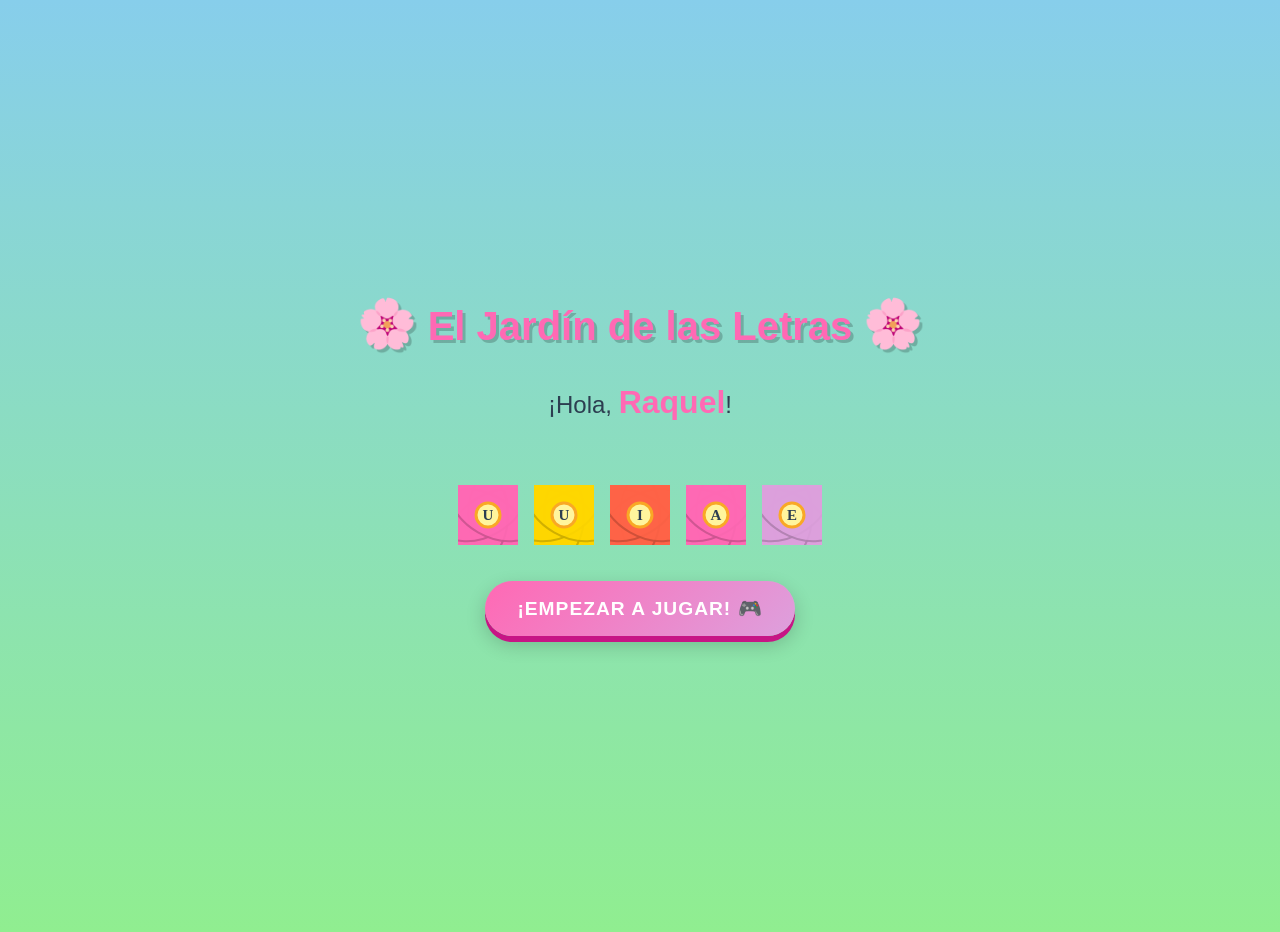
==== commit fd268362: "Add files via upload" ====
--- a/letras/index.html
+++ b/letras/index.html
@@ -37,86 +37,138 @@
             </div>
         </div>
         
-        <div class="grid-modulos">
-            <!-- Módulo 1: Conoce las Letras -->
-            <div class="tarjeta-modulo" onclick="iniciarModulo('conoce-letras')">
-                <div class="icono-modulo">🌺</div>
-                <h3>Conoce las Letras</h3>
-                <p>Aprende el abecedario</p>
-                <div class="progreso-modulo">
-                    <div class="barra-progreso">
-                        <div class="barra-relleno" style="width: 0%"></div>
-                    </div>
-                </div>
-            </div>
-
-            <!-- Módulo 2: Encuentra la Letra -->
-            <div class="tarjeta-modulo" onclick="iniciarModulo('encuentra-letra')">
-                <div class="icono-modulo">🔍</div>
-                <h3>Encuentra la Letra</h3>
-                <p>Escucha y toca</p>
-                <div class="progreso-modulo">
-                    <div class="barra-progreso">
-                        <div class="barra-relleno" style="width: 0%"></div>
-                    </div>
-                </div>
-            </div>
-
-            <!-- Módulo 3: Forma Palabras -->
-            <div class="tarjeta-modulo" onclick="iniciarModulo('forma-palabras')">
-                <div class="icono-modulo">🌼</div>
-                <h3>Forma Palabras</h3>
-                <p>Ordena las letras</p>
-                <div class="progreso-modulo">
-                    <div class="barra-progreso">
-                        <div class="barra-relleno" style="width: 0%"></div>
-                    </div>
-                </div>
-            </div>
-
-            <!-- Módulo 4: Jardín de Sílabas -->
-            <div class="tarjeta-modulo" onclick="iniciarModulo('jardin-silabas')">
-                <div class="icono-modulo">🌻</div>
-                <h3>Jardín de Sílabas</h3>
-                <p>Une las sílabas</p>
-                <div class="progreso-modulo">
-                    <div class="barra-progreso">
-                        <div class="barra-relleno" style="width: 0%"></div>
-                    </div>
-                </div>
-            </div>
-
-            <!-- Módulo 5: Camino del Abecedario -->
-            <div class="tarjeta-modulo" onclick="iniciarModulo('camino-abecedario')">
-                <div class="icono-modulo">🌈</div>
-                <h3>Camino del Abecedario</h3>
-                <p>Recorre de A a Z</p>
-                <div class="progreso-modulo">
-                    <div class="barra-progreso">
-                        <div class="barra-relleno" style="width: 0%"></div>
-                    </div>
-                </div>
-            </div>
-
-            <!-- Módulo 6: La Granja de Números -->
-            <div class="tarjeta-modulo" onclick="iniciarModulo('granja-numeros')">
-                <div class="icono-modulo">🐄</div>
-                <h3>La Granja de Números</h3>
-                <p>Cuenta y suma</p>
-                <div class="progreso-modulo">
-                    <div class="barra-progreso">
-                        <div class="barra-relleno" style="width: 0%"></div>
-                    </div>
-                </div>
-            </div>
-
-            <!-- Módulo 7: Estadísticas -->
-            <div class="tarjeta-modulo" onclick="mostrarEstadisticas()">
-                <div class="icono-modulo">📊</div>
-                <h3>Mi Progreso</h3>
-                <p>Ver estadísticas</p>
-            </div>
-        </div>
+        <!-- Categorías del Menú -->
+        <div class="seccion-menu">
+            <h3 class="titulo-categoria">📚 Aprende las Letras</h3>
+            <div class="grid-modulos">
+                <div class="tarjeta-modulo" onclick="iniciarModulo('conoce-letras')">
+                    <div class="icono-modulo">🌺</div>
+                    <h3>Conoce las Letras</h3>
+                    <p>Aprende el abecedario</p>
+                </div>
+
+                <div class="tarjeta-modulo" onclick="iniciarModulo('encuentra-letra')">
+                    <div class="icono-modulo">🔍</div>
+                    <h3>Encuentra la Letra</h3>
+                    <p>Escucha y toca</p>
+                </div>
+
+                <div class="tarjeta-modulo" onclick="iniciarModulo('forma-palabras')">
+                    <div class="icono-modulo">🌼</div>
+                    <h3>Forma Palabras</h3>
+                    <p>Ordena las letras</p>
+                </div>
+
+                <div class="tarjeta-modulo" onclick="iniciarModulo('jardin-silabas')">
+                    <div class="icono-modulo">🌻</div>
+                    <h3>Jardín de Sílabas</h3>
+                    <p>Une las sílabas</p>
+                </div>
+
+                <div class="tarjeta-modulo" onclick="iniciarModulo('camino-abecedario')">
+                    <div class="icono-modulo">🌈</div>
+                    <h3>Camino del Abecedario</h3>
+                    <p>Recorre de A a Z</p>
+                </div>
+            </div>
+        </div>
+
+        <div class="seccion-menu">
+            <h3 class="titulo-categoria">🔢 Juegos de Números</h3>
+            <div class="grid-modulos">
+                <div class="tarjeta-modulo" onclick="iniciarModulo('granja-numeros')">
+                    <div class="icono-modulo">🐄</div>
+                    <h3>La Granja de Números</h3>
+                    <p>Cuenta y suma</p>
+                </div>
+            </div>
+        </div>
+
+        <div class="seccion-menu">
+            <h3 class="titulo-categoria">🎨 Juegos Creativos</h3>
+            <div class="grid-modulos">
+                <div class="tarjeta-modulo" onclick="iniciarActividadExplorer('libro-colores')">
+                    <div class="icono-modulo">🎨</div>
+                    <h3>Libro de Colores</h3>
+                    <p>Colorea y crea</p>
+                </div>
+
+                <div class="tarjeta-modulo" onclick="iniciarActividadExplorer('clasificar-colores')">
+                    <div class="icono-modulo">🌈</div>
+                    <h3>Clasificar Colores</h3>
+                    <p>Ordena por color</p>
+                </div>
+            </div>
+        </div>
+
+        <div class="seccion-menu">
+            <h3 class="titulo-categoria">🧩 Juegos de Lógica</h3>
+            <div class="grid-modulos">
+                <div class="tarjeta-modulo" onclick="iniciarActividadExplorer('mapas')">
+                    <div class="icono-modulo">🗺️</div>
+                    <h3>Mapas del Tesoro</h3>
+                    <p>Encuentra el tesoro</p>
+                </div>
+
+                <div class="tarjeta-modulo" onclick="iniciarActividadExplorer('secuencias')">
+                    <div class="icono-modulo">🔢</div>
+                    <h3>Secuencias</h3>
+                    <p>Completa el patrón</p>
+                </div>
+
+                <div class="tarjeta-modulo" onclick="iniciarActividadExplorer('laberintos')">
+                    <div class="icono-modulo">🌳</div>
+                    <h3>Laberintos</h3>
+                    <p>Encuentra la salida</p>
+                </div>
+
+                <div class="tarjeta-modulo" onclick="iniciarActividadExplorer('diferencias')">
+                    <div class="icono-modulo">🔍</div>
+                    <h3>Encuentra Diferencias</h3>
+                    <p>Busca las diferencias</p>
+                </div>
+            </div>
+        </div>
+
+        <div class="seccion-menu">
+            <h3 class="titulo-categoria">🎯 Juegos de Memoria</h3>
+            <div class="grid-modulos">
+                <div class="tarjeta-modulo" onclick="iniciarModulo('memoria-magica')">
+                    <div class="icono-modulo">✨</div>
+                    <h3>Memoria Mágica</h3>
+                    <p>Encuentra las parejas</p>
+                </div>
+
+                <div class="tarjeta-modulo" onclick="iniciarActividadExplorer('sombras')">
+                    <div class="icono-modulo">👥</div>
+                    <h3>Emparejar Sombras</h3>
+                    <p>Une objeto y sombra</p>
+                </div>
+
+                <div class="tarjeta-modulo" onclick="iniciarActividadExplorer('parejas')">
+                    <div class="icono-modulo">🔗</div>
+                    <h3>Unir Parejas</h3>
+                    <p>Conecta relacionados</p>
+                </div>
+
+                <div class="tarjeta-modulo" onclick="iniciarActividadExplorer('simon')">
+                    <div class="icono-modulo">🎯</div>
+                    <h3>Simon Dice</h3>
+                    <p>Repite la secuencia</p>
+                </div>
+            </div>
+        </div>
+
+        <div class="seccion-menu">
+            <h3 class="titulo-categoria">📊 Progreso</h3>
+            <div class="grid-modulos">
+                <div class="tarjeta-modulo" onclick="mostrarEstadisticas()">
+                    <div class="icono-modulo">📊</div>
+                    <h3>Mi Progreso</h3>
+                    <p>Ver estadísticas</p>
+                </div>
+            </div>
+        </div>
     </div>
 
     <!-- Pantalla: Conoce las Letras -->
@@ -349,24 +401,70 @@
         </div>
     </div>
 
-    <!-- Modal de Celebración -->
-    <div id="modal-celebracion" class="modal">
-        <div class="modal-contenido celebracion">
-            <div class="estrella-grande">⭐</div>
-            <h2 id="mensaje-celebracion">¡Muy Bien!</h2>
-            <button class="boton-principal" onclick="cerrarModal()">Continuar</button>
-        </div>
-    </div>
-
-    <!-- Scripts -->
-    <script src="assets/data.js"></script>
-    <script src="js/storage.js"></script>
-    <script src="js/audio-synth.js"></script>
-    <script src="js/letter-generator.js"></script>
-    <script src="js/svg-illustrations.js"></script>
-    <script src="js/farm-animals-generator.js"></script>
-    <script src="js/numbers-game-engine.js"></script>
-    <script src="js/game-engine.js"></script>
-    <script src="js/app.js"></script>
+    <!-- Pantalla: Memoria Mágica -->
+    <div id="pantalla-memoria-magica" class="pantalla">
+        <div class="header-juego">
+            <button class="boton-volver" onclick="volverAlMenu()">⬅️ Volver</button>
+            <h2>Memoria Mágica ✨</h2>
+            <div class="info-juego">
+                <span>Movimientos: <span id="movimientos-memoria">0</span></span>
+                <span>Parejas: <span id="parejas-memoria">0/0</span></span>
+            </div>
+        </div>
+        
+        <div class="contenedor-juego">
+            <!-- Selector de Nivel y Tema -->
+            <div id="selector-nivel-tema" class="selector-nivel-tema"></div>
+            
+            <!-- Tablero del Juego -->
+            <div id="tablero-memoria" class="tablero-memoria" style="display:none;"></div>
+            
+            <button class="boton-principal" onclick="reiniciarMemoria()" style="margin-top:2rem;">
+                🔄 Nuevo Juego
+            </button>
+        </div>
+    </div>
+
+    <!-- Pantalla: Raquel Exploradora -->
+    <div id="pantalla-raquel-exploradora" class="pantalla">
+        <div class="header-juego">
+            <button class="boton-volver" onclick="volverAlMenu()">⬅️ Volver</button>
+            <h2>Raquel Exploradora 🗺️</h2>
+            <div class="puntuacion">
+                <span>⭐ <span id="puntos-explorer">0</span> puntos</span>
+            </div>
+        </div>
+        
+        <div class="contenedor-juego">
+            <!-- Menú de Actividades -->
+            <div id="menu-actividades-explorer"></div>
+            
+            <!-- Contenedor de Actividades (se muestra cuando se selecciona una actividad) -->
+            <div id="contenedor-actividades-explorer" style="display:none;"></div>
+        </div>
+    </div>
+
+    <!-- Modal de Celebración -->
+    <div id="modal-celebracion" class="modal">
+        <div class="modal-contenido celebracion">
+            <div class="estrella-grande">⭐</div>
+            <h2 id="mensaje-celebracion">¡Muy Bien!</h2>
+            <button class="boton-principal" onclick="cerrarModal()">Continuar</button>
+        </div>
+    </div>
+
+    <!-- Scripts -->
+    <script src="assets/data.js"></script>
+    <script src="js/storage.js"></script>
+    <script src="js/audio-synth.js"></script>
+    <script src="js/letter-generator.js"></script>
+    <script src="js/svg-illustrations.js"></script>
+    <script src="js/farm-animals-generator.js"></script>
+    <script src="js/numbers-game-engine.js"></script>
+    <script src="js/memory-game-engine.js"></script>
+    <script src="js/explorer-game-data-colores.js"></script>
+    <script src="js/explorer-game-engine.js"></script>
+    <script src="js/game-engine.js"></script>
+    <script src="js/app.js"></script>
 </body>
 </html>
--- a/letras/css/styles.css
+++ b/letras/css/styles.css
@@ -196,15 +196,31 @@
     margin-bottom: var(--espaciado-medio);
 }
 
-.info-progreso {
-    display: flex;
-    justify-content: center;
-    gap: var(--espaciado-grande);
-    font-size: var(--fuente-tamano-normal);
-    font-weight: bold;
-}
-
-.grid-modulos {
+.info-progreso {
+    display: flex;
+    justify-content: center;
+    gap: var(--espaciado-grande);
+    font-size: var(--fuente-tamano-normal);
+    font-weight: bold;
+}
+
+/* Secciones del Menú con Categorías */
+.seccion-menu {
+    margin-bottom: 2.5rem;
+}
+
+.titulo-categoria {
+    font-size: 1.3rem;
+    color: #2C3E50;
+    text-align: center;
+    margin: 1.5rem 0 1rem 0;
+    padding: 0.5rem;
+    background: linear-gradient(135deg, #E3F2FD, #BBDEFB);
+    border-radius: 15px;
+    box-shadow: 0 2px 4px rgba(0,0,0,0.1);
+}
+
+.grid-modulos {
     display: grid;
     grid-template-columns: repeat(auto-fit, minmax(280px, 1fr));
     gap: var(--espaciado-grande);
@@ -971,10 +987,153 @@
     }
 }
 
-@media (prefers-reduced-motion: reduce) {
-    *, *::before, *::after {
-        animation-duration: 0.01ms !important;
-        animation-iteration-count: 1 !important;
-        transition-duration: 0.01ms !important;
-    }
-}
+/* === ESTILOS JUEGO DE MEMORIA === */
+.selector-nivel-tema {
+    display: flex;
+    flex-direction: column;
+    gap: var(--espaciado-medio);
+    margin-bottom: var(--espaciado-grande);
+}
+
+.opciones-nivel, .opciones-tema {
+    display: flex;
+    flex-direction: column;
+    gap: var(--espaciado-pequeno);
+}
+
+.opciones-nivel h3, .opciones-tema h3 {
+    font-size: var(--fuente-tamano-normal);
+    color: var(--texto-oscuro);
+    margin-bottom: var(--espaciado-pequeno);
+}
+
+.botones-nivel, .botones-tema {
+    display: flex;
+    flex-wrap: wrap;
+    gap: var(--espaciado-pequeno);
+}
+
+.boton-nivel, .boton-tema {
+    flex: 1 1 auto;
+    min-width: 80px;
+    padding: var(--espaciado-medio);
+    background: var(--blanco);
+    border: 3px solid var(--flor-azul);
+    border-radius: 15px;
+    font-size: 1rem;
+    font-weight: bold;
+    color: var(--texto-oscuro);
+    cursor: pointer;
+    transition: all var(--duracion-rapida);
+    box-shadow: 0 4px 0 var(--sombra-suave);
+}
+
+.boton-nivel:active, .boton-tema:active {
+    transform: translateY(4px);
+    box-shadow: none;
+}
+
+.boton-nivel.activo, .boton-tema.activo {
+    background: var(--flor-azul);
+    color: var(--blanco);
+    transform: scale(1.05);
+}
+
+.tablero-memoria {
+    display: grid;
+    grid-template-columns: repeat(4, 70px);
+    gap: 8px;
+    margin: 12px auto;
+    justify-content: center;
+    perspective: 1000px;
+}
+
+.carta-memoria {
+    width: 70px;
+    height: 70px;
+    position: relative;
+    cursor: pointer;
+    transform-style: preserve-3d;
+    transition: transform .6s ease;
+}
+
+.carta-memoria.volteada .carta-interior {
+    transform: rotateY(180deg);
+}
+
+.carta-memoria.encontrada {
+    opacity: 0.6;
+    pointer-events: none;
+}
+
+.carta-memoria.bloqueada {
+    pointer-events: none;
+}
+
+.carta-interior {
+    position: relative;
+    width: 100%;
+    height: 100%;
+    transition: transform var(--duracion-media);
+    transform-style: preserve-3d;
+}
+
+.carta-frente, .carta-reverso {
+    position: absolute;
+    width: 100%;
+    height: 100%;
+    backface-visibility: hidden;
+    border-radius: 10px;
+    display: flex;
+    align-items: center;
+    justify-content: center;
+    box-shadow: 0 2px 10px rgba(255, 105, 180, 0.3);
+    border: 2px solid #FFB6D9;
+}
+
+.carta-frente {
+    background: linear-gradient(135deg, var(--flor-rosa), #FFB6D9, #FFC9E5);
+    background-size: 200% 200%;
+    font-size: 1.8em;
+    color: var(--blanco);
+}
+
+.carta-reverso {
+    background: var(--blanco);
+    transform: rotateY(180deg);
+    font-size: 2.5em;
+    padding: 4px;
+}
+
+.info-juego {
+    display: flex;
+    gap: var(--espaciado-medio);
+    align-items: center;
+    font-size: 1rem;
+    font-weight: bold;
+}
+
+.info-juego span {
+    background: var(--blanco);
+    padding: var(--espaciado-pequeno) var(--espaciado-medio);
+    border-radius: 20px;
+    box-shadow: 0 2px 4px var(--sombra-suave);
+}
+
+.carta-memoria.encontrada {
+    animation: acierto-memoria .6s ease;
+}
+
+@keyframes acierto-memoria {
+    0%, 100% { transform: rotateY(180deg) rotate(0); }
+    25% { transform: rotateY(180deg) rotate(-15deg); }
+    75% { transform: rotateY(180deg) rotate(15deg); }
+}
+
+@media (prefers-reduced-motion: reduce) {
+    *, *::before, *::after {
+        animation-duration: 0.01ms !important;
+        animation-iteration-count: 1 !important;
+        transition-duration: 0.01ms !important;
+    }
+}
